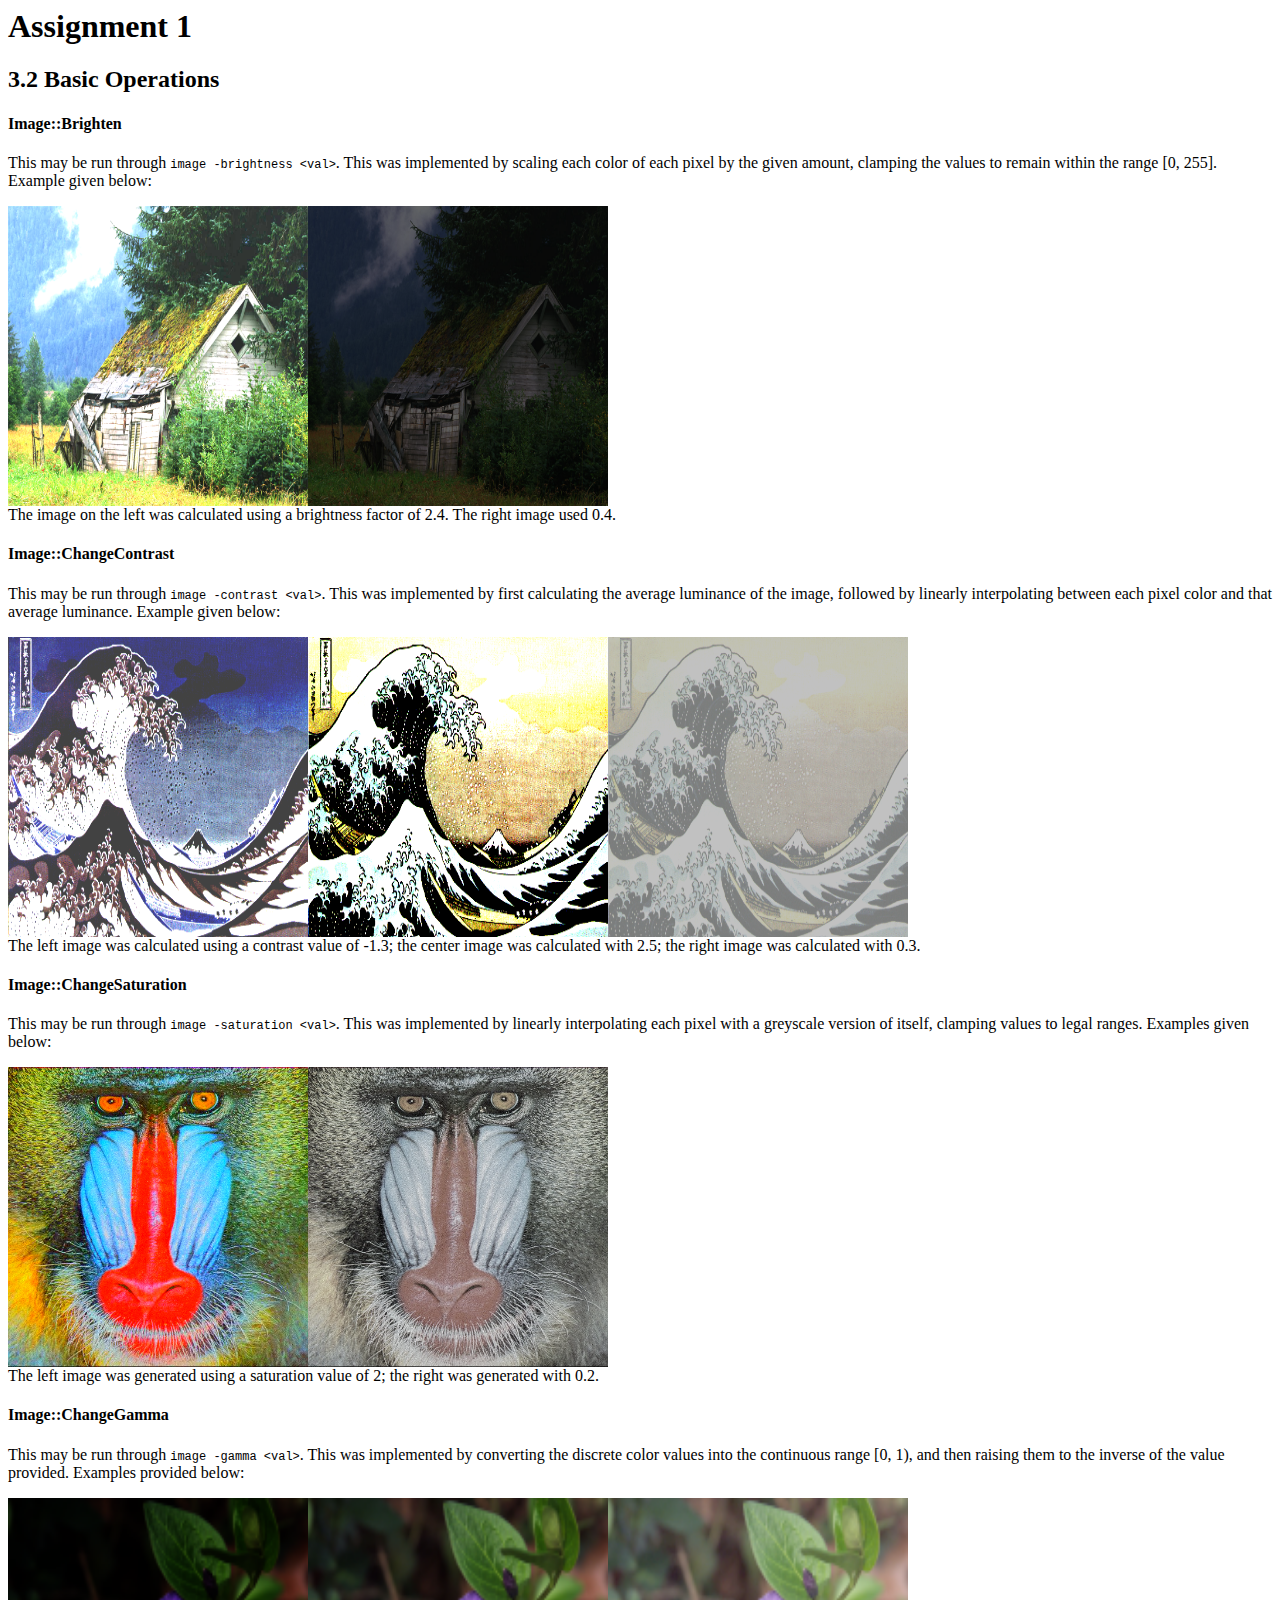
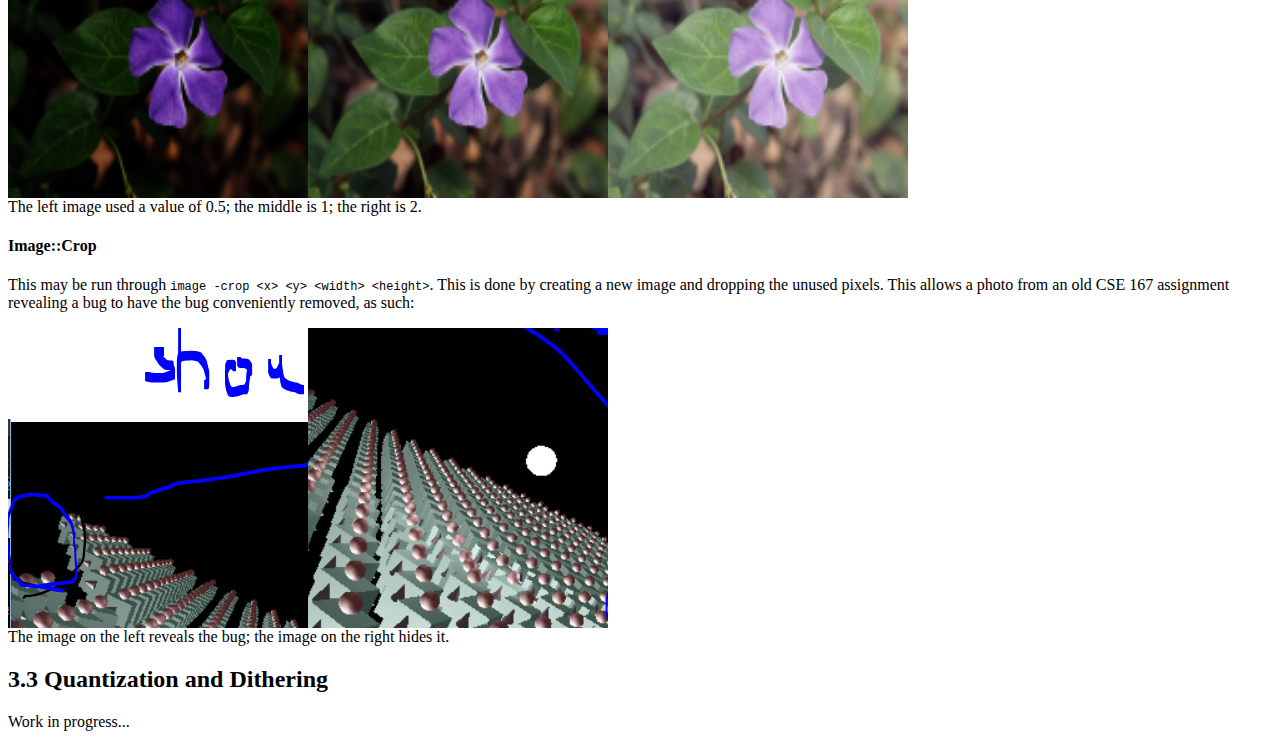
==== Ramamoorthi190/a1.html @ 9f36aa19 "Added everything for 3.2." ====
<html>
	<head>
		<link href='style.css' rel='stylesheet'>
	</head>

	<body>
		<h1>Assignment 1</h1>
		<h2>3.2 Basic Operations</h2>
		<h4>Image::Brighten</h4>
		<p>
			This may be run through <span class='mono'>image -brightness
			&lt;val&gt;</span>.
			This was implemented by scaling each color of each pixel by the given
			amount, clamping the values to remain within the range [0, 255].
			Example given below:
		</p>
		<img src='bright_img.bmp'/><img src='dullshed.bmp'/><br/>The image on the
		left was calculated using a brightness factor of 2.4. The right image used
		0.4.
		<h4>Image::ChangeContrast</h4>
		<p>
			This may be run through <span class='mono'>image -contrast
			&lt;val&gt;</span>. This was implemented by first calculating the average
			luminance of the image, followed by linearly interpolating between each
			pixel color and that average luminance. Example given below:
		</p>
		<img src='negwave.bmp'/><img src='conwave.bmp'/><img src='midwave.bmp'/><br/>The left image was
		calculated using a contrast value of -1.3; the center image was calculated
		with 2.5; the right image was calculated with 0.3.
		<h4>Image::ChangeSaturation</h4>
		<p>
			This may be run through <span class='mono'>image -saturation
			&lt;val&gt;</span>.
			This was implemented by linearly interpolating each pixel with a
			greyscale version of itself, clamping values to legal ranges. Examples
			given below:
		</p>
		<img src='satman.bmp'/><img src='satman2.bmp'/><br/>
		The left image was generated using a saturation value of 2; the right was
		generated with 0.2.
		<h4>Image::ChangeGamma</h4>
		<p>
			This may be run through <span class='mono'>image -gamma
			&lt;val&gt;</span>. This was implemented by converting the discrete color
			values into the continuous range [0, 1), and then raising them to the
			inverse of the value provided. Examples provided below:
		</p>
		<img src='lowgamflower.bmp'/><img src='midgamflower.bmp'/><img
		src='highgamflower.bmp'/><br/>
		The left image used a value of 0.5; the middle is 1; the right is 2.
		<h4>Image::Crop</h4>
		<p>
			This may be run through <span class='mono'>image -crop &lt;x&gt;
			&lt;y&gt; &lt;width&gt; &lt;height&gt;</span>.
			This is done by creating a new image and dropping the unused pixels. This
			allows a photo from an old CSE 167 assignment revealing a bug to have the
			bug conveniently removed, as such:
		</p>
		<img src='cropbots.bmp'/><img src='cropbots2.bmp'/><br/>
		The image on the left reveals the bug; the image on the right hides it.
		<h2>3.3 Quantization and Dithering</h2>
		<p>
			Work in progress...
		</p>
	</body>
</html>
---- Ramamoorthi190/style.css ----
.mono
{
	font-family: 'Lucida Console', monospace;
	font-size: 9pt;
}

img
{
	height: 300px;
	width: 300px;
}
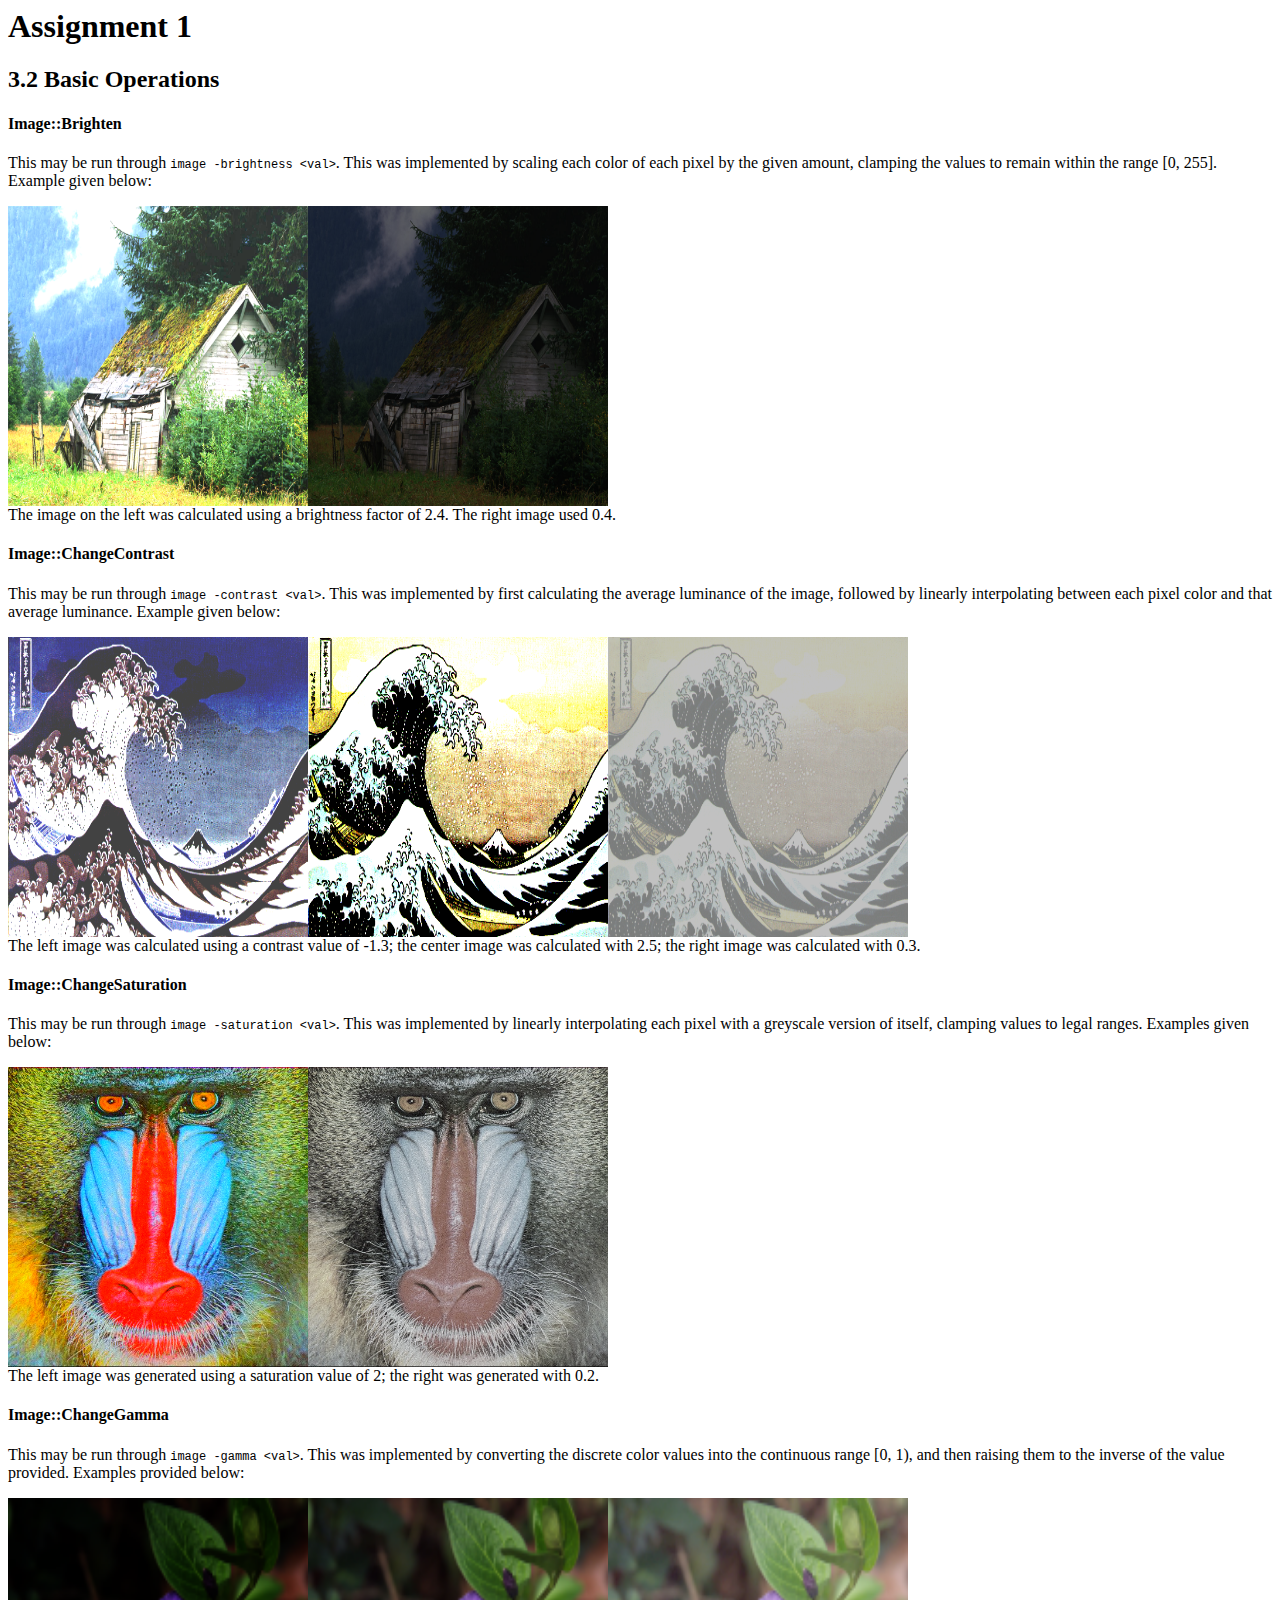
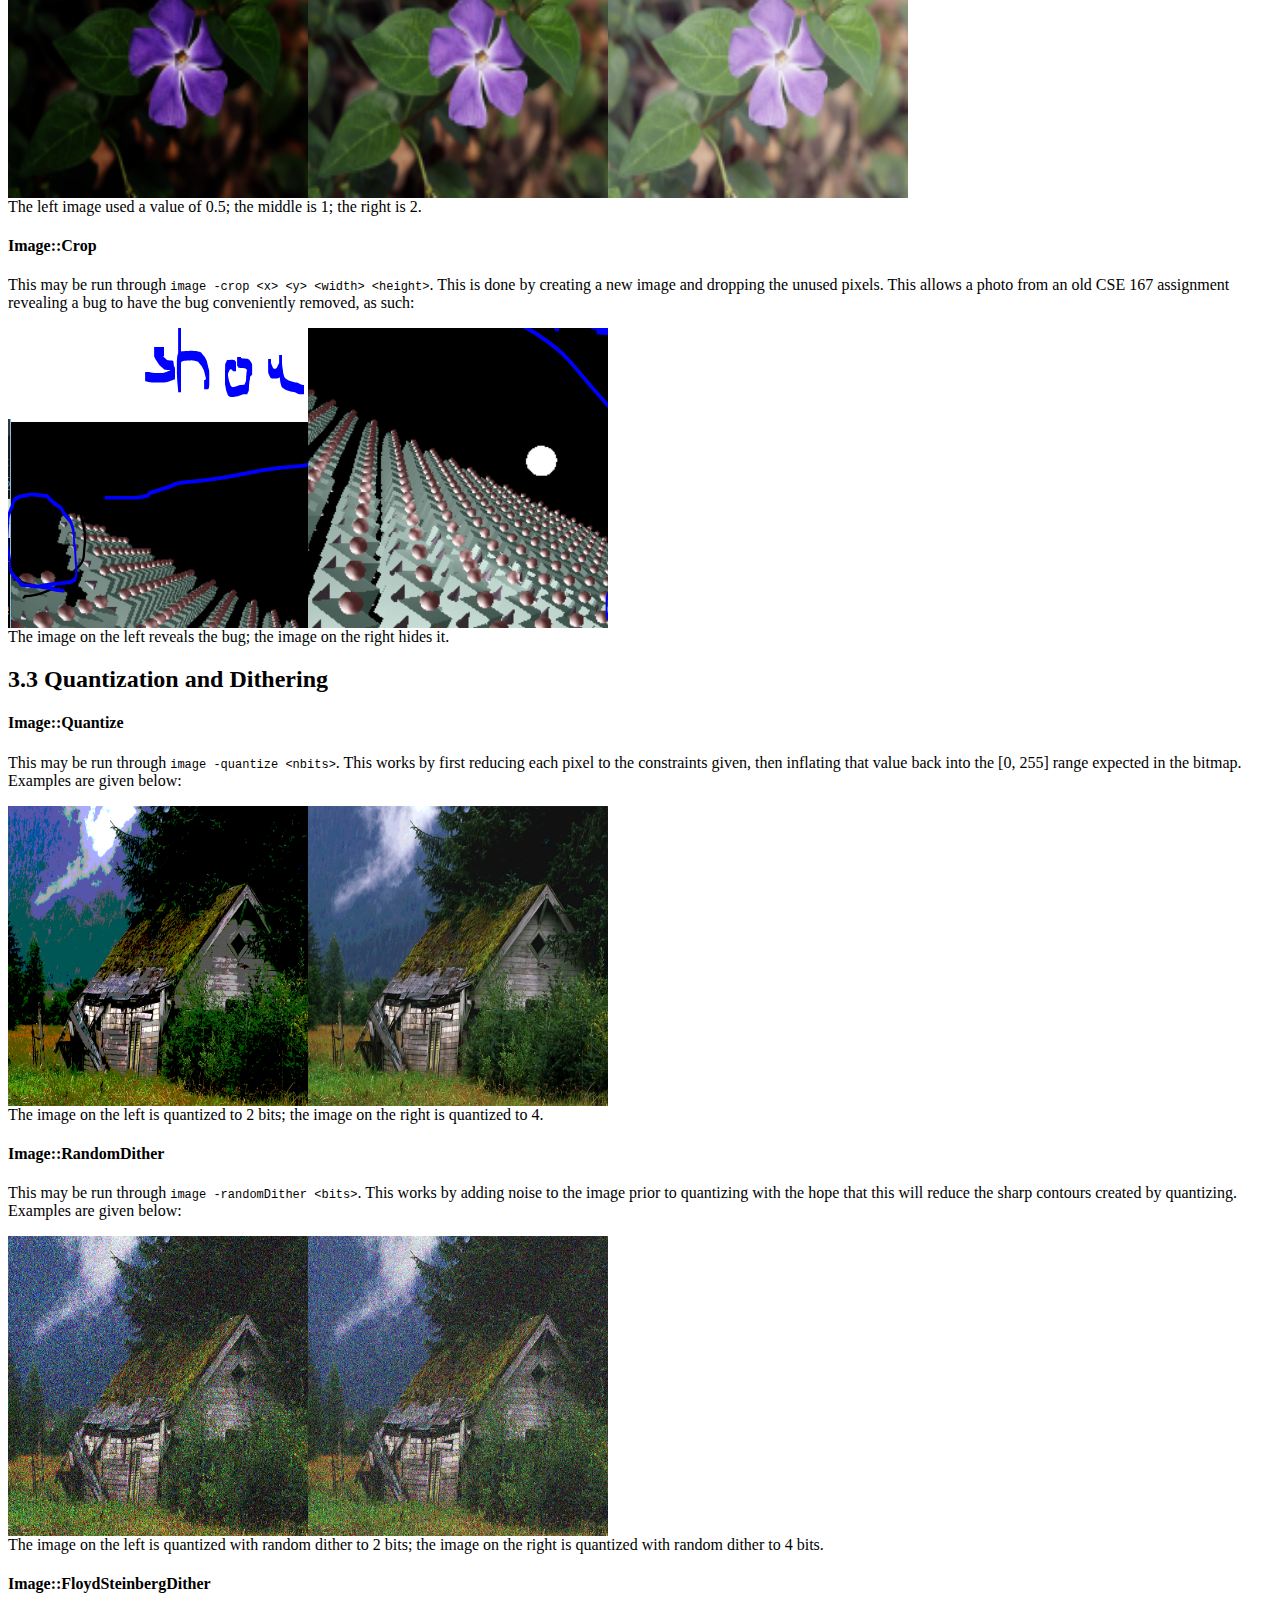
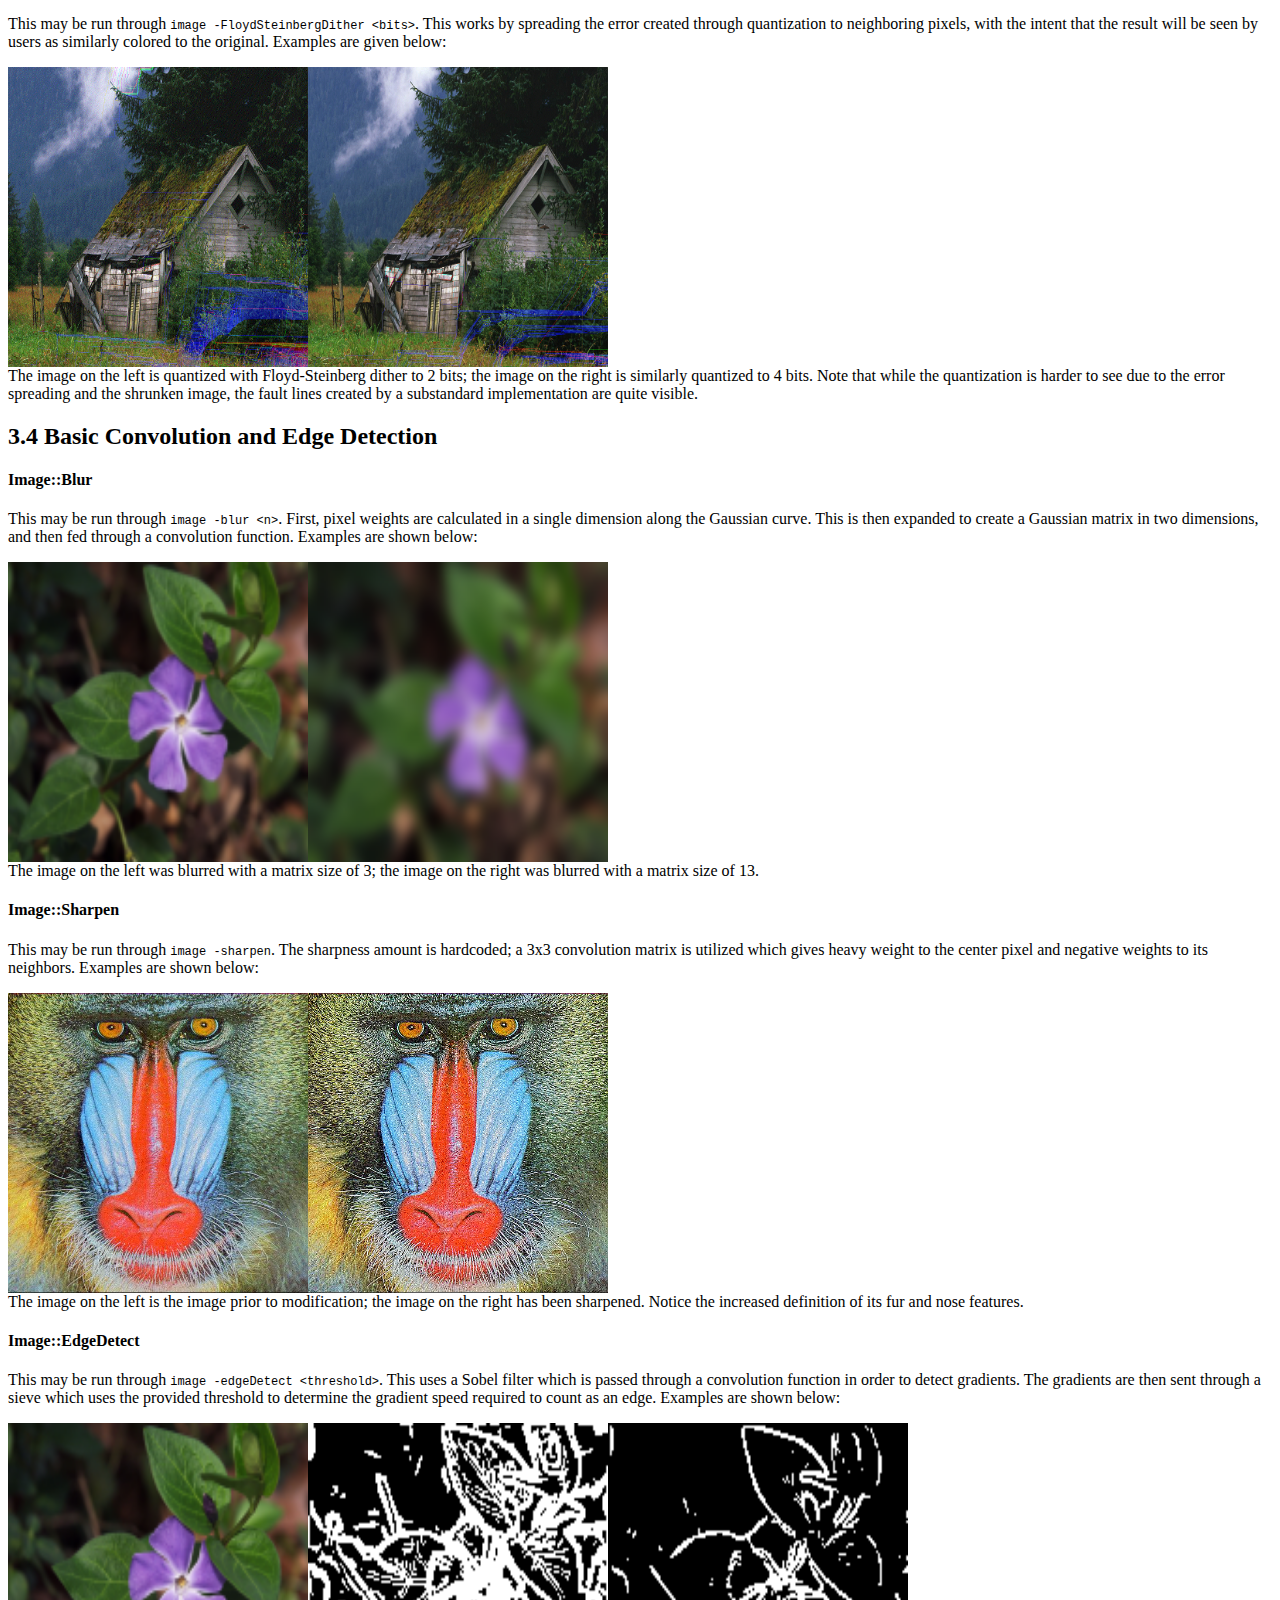
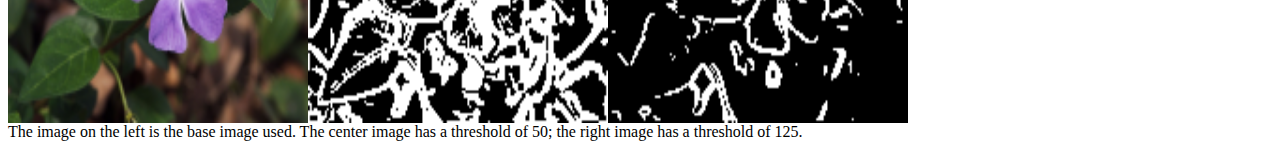
==== commit d1fc1547: "Added through 3.4." ====
--- a/Ramamoorthi190/a1.html
+++ b/Ramamoorthi190/a1.html
@@ -59,9 +59,76 @@
 		<img src='cropbots.bmp'/><img src='cropbots2.bmp'/><br/>
 		The image on the left reveals the bug; the image on the right hides it.
 		<h2>3.3 Quantization and Dithering</h2>
+		<h4>Image::Quantize</h4>
 		<p>
-			Work in progress...
+			This may be run through <span class='mono'>image -quantize
+			&lt;nbits&gt;</span>. This works by first reducing each pixel to the
+			constraints given, then inflating that value back into the [0, 255] range
+			expected in the bitmap. Examples are given below:
 		</p>
+		<img src='house_2.bmp'/><img src='house_4.bmp'/><br/>
+		The image on the left is quantized to 2 bits; the image on the right is
+		quantized to 4.
+		<h4>Image::RandomDither</h4>
+		<p>
+			This may be run through <span class='mono'>image -randomDither
+			&lt;bits&gt;</span>. This works by adding noise to the image prior to
+			quantizing with the hope that this will reduce the sharp contours created
+			by quantizing. Examples are given below:
+		</p>
+		<img src='randhouse_2.bmp'/><img src='randhouse_4.bmp'/><br/>
+		The image on the left is quantized with random dither to 2 bits; the image
+		on the right is quantized with random dither to 4 bits.
+		<h4>Image::FloydSteinbergDither</h4>
+		<p>
+			This may be run through <span class='mono'>image -FloydSteinbergDither
+			&lt;bits&gt;</span>. This works by spreading the error created through
+			quantization to neighboring pixels, with the intent that the result will
+			be seen by users as similarly colored to the original. Examples are given
+			below:
+		</p>
+		<img src='fhouse_2.bmp'/><img src='fhouse_4.bmp'/><br/>
+		The image on the left is quantized with Floyd-Steinberg dither to 2 bits;
+		the image on the right is similarly quantized to 4 bits. Note that while
+		the quantization is harder to see due to the error spreading and the
+		shrunken image, the fault
+		lines created by a substandard implementation are quite visible.
+		<h2>3.4 Basic Convolution and Edge Detection</h2>
+		<h4>Image::Blur</h4>
+		<p>
+			This may be run through <span class='mono'>image -blur &lt;n&gt;</span>.
+			First, pixel weights are calculated in a single dimension along the
+			Gaussian curve. This is then expanded to create a Gaussian matrix in two
+			dimensions, and then fed through a convolution function. Examples are
+			shown below:
+		</p>
+		<img src='blurflower.bmp'/><img src='megablurflower.bmp'/><br/>
+		The image on the left was blurred with a matrix size of 3; the image on the
+		right was blurred with a matrix size of 13.
+		<h4>Image::Sharpen</h4>
+		<p>
+			This may be run through <span class='mono'>image -sharpen</span>.
+			The sharpness amount is hardcoded; a 3x3 convolution matrix is utilized
+			which gives heavy weight to the center pixel and negative weights to its
+			neighbors. Examples are shown below:
+		</p>
+		<img src='unsharpmonkey.bmp'/><img src='sharpmonkey.bmp'/><br/>
+		The image on the left is the image prior to modification; the image on the
+		right has been sharpened. Notice the increased definition of its fur and
+		nose features.
+		<h4>Image::EdgeDetect</h4>
+		<p>
+			This may be run through <span class='mono'>image -edgeDetect
+			&lt;threshold&gt;</span>.
+			This uses a Sobel filter which is passed through a convolution function
+			in order to detect gradients. The gradients are then sent through a sieve
+			which uses the provided threshold to determine the gradient speed
+			required to count as an edge. Examples are shown below:
+		</p>
+		<img src='baseflower.bmp'/><img src='floweredge50.bmp'/><img
+		src='floweredge125.bmp'/><br/>
+		The image on the left is the base image used. The center image has a
+		threshold of 50; the right image has a threshold of 125.
 	</body>
 </html>
 
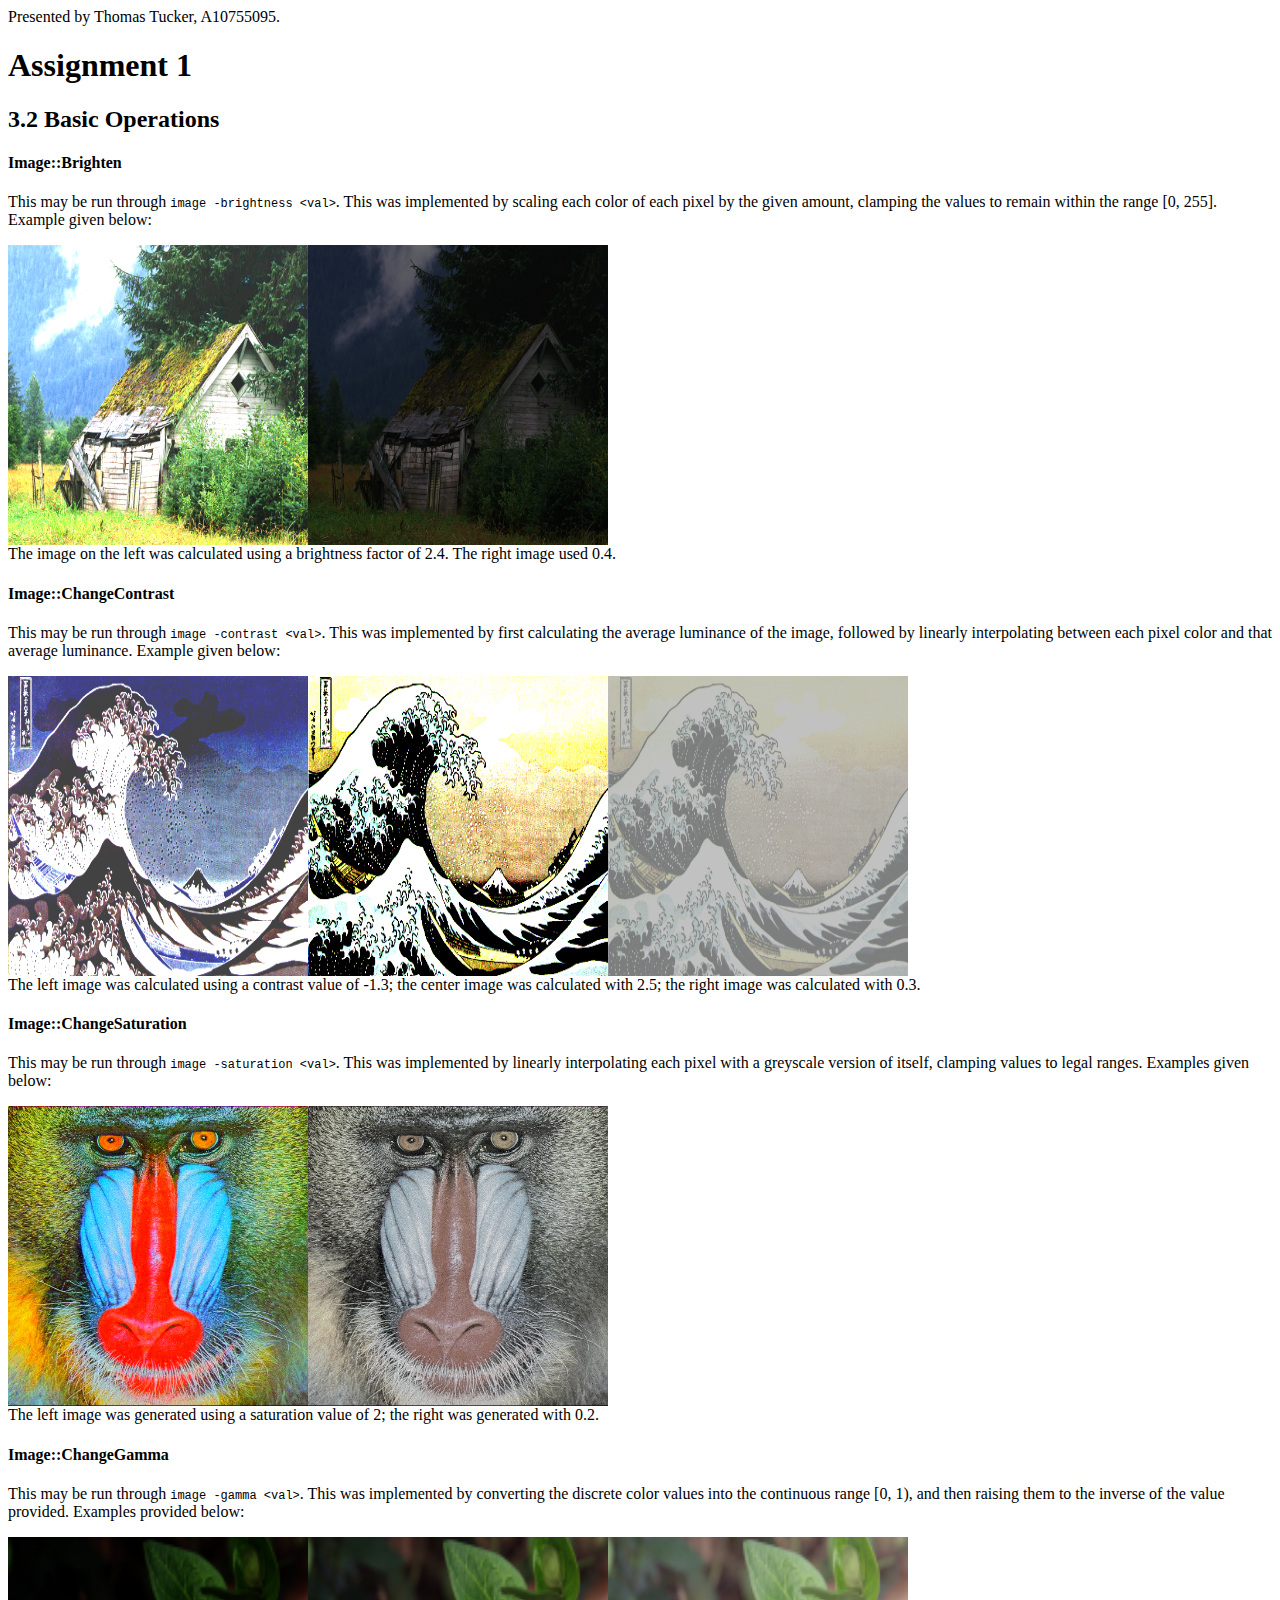
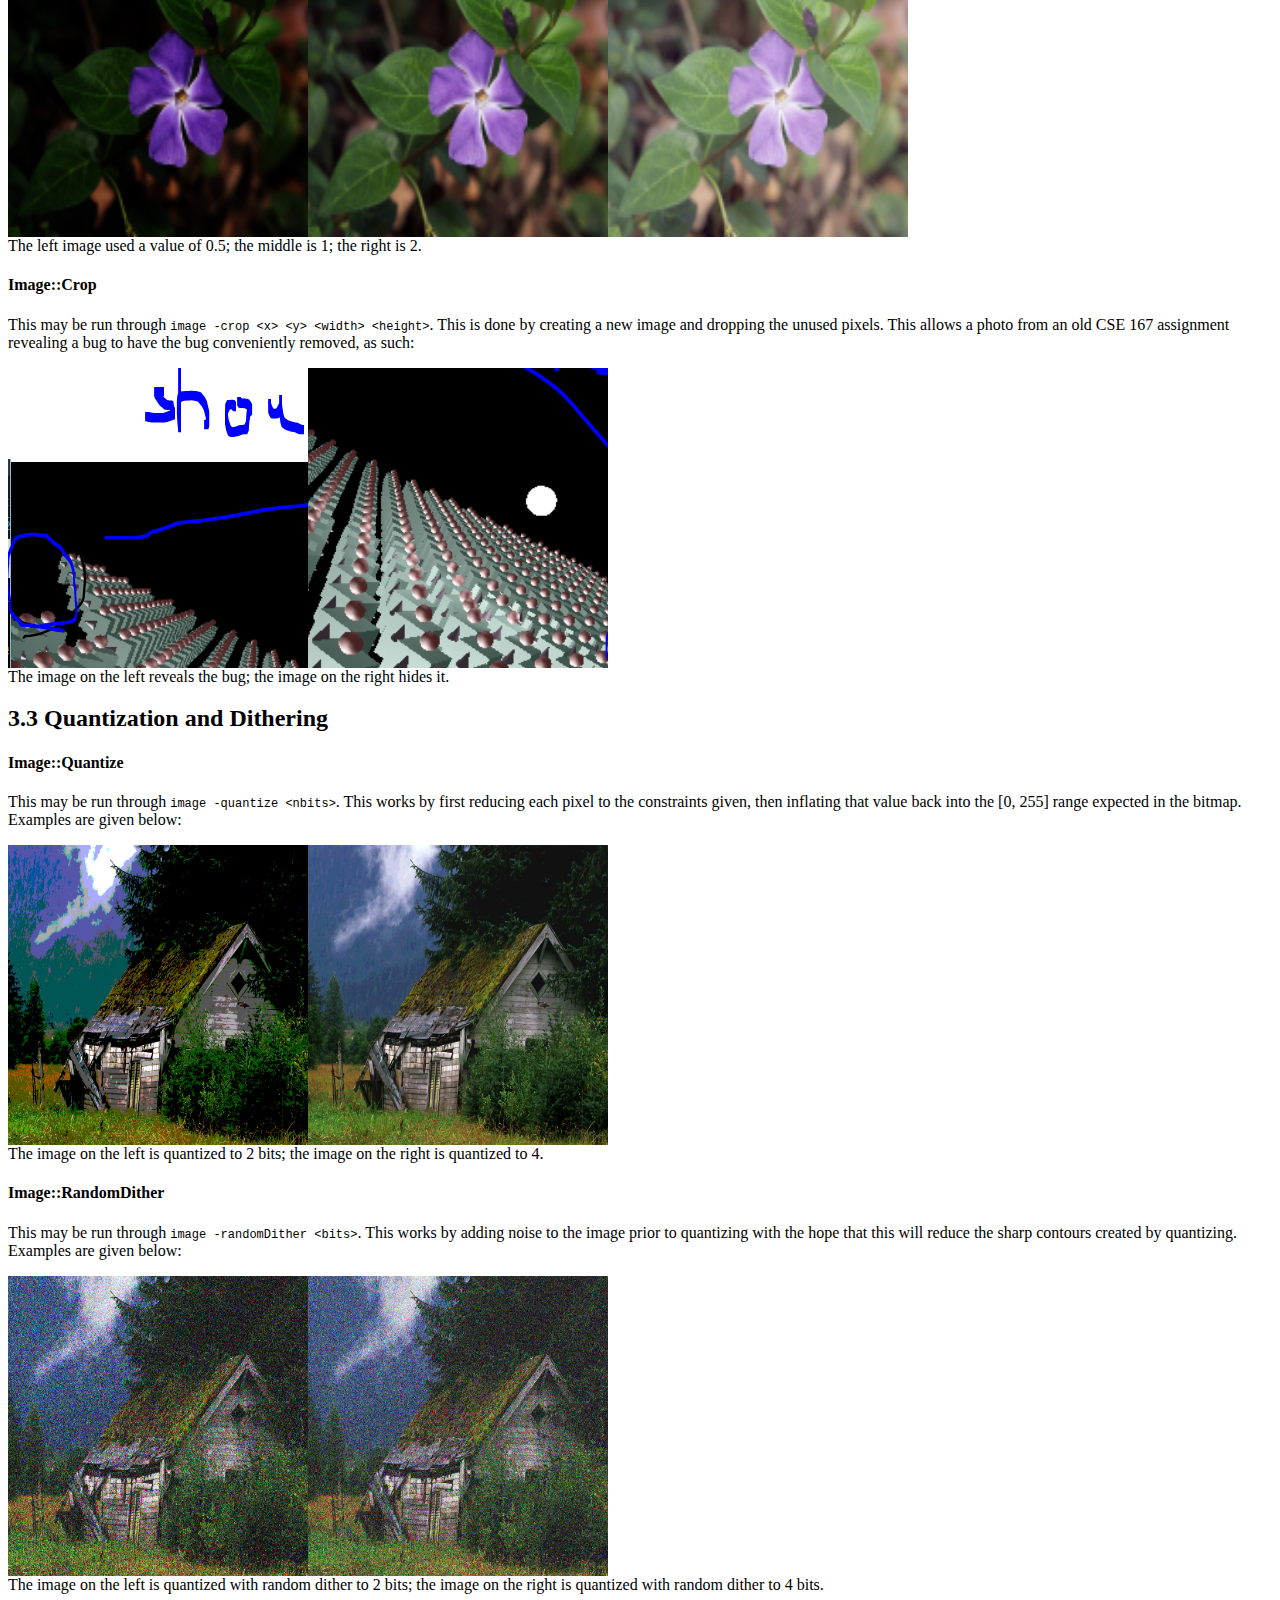
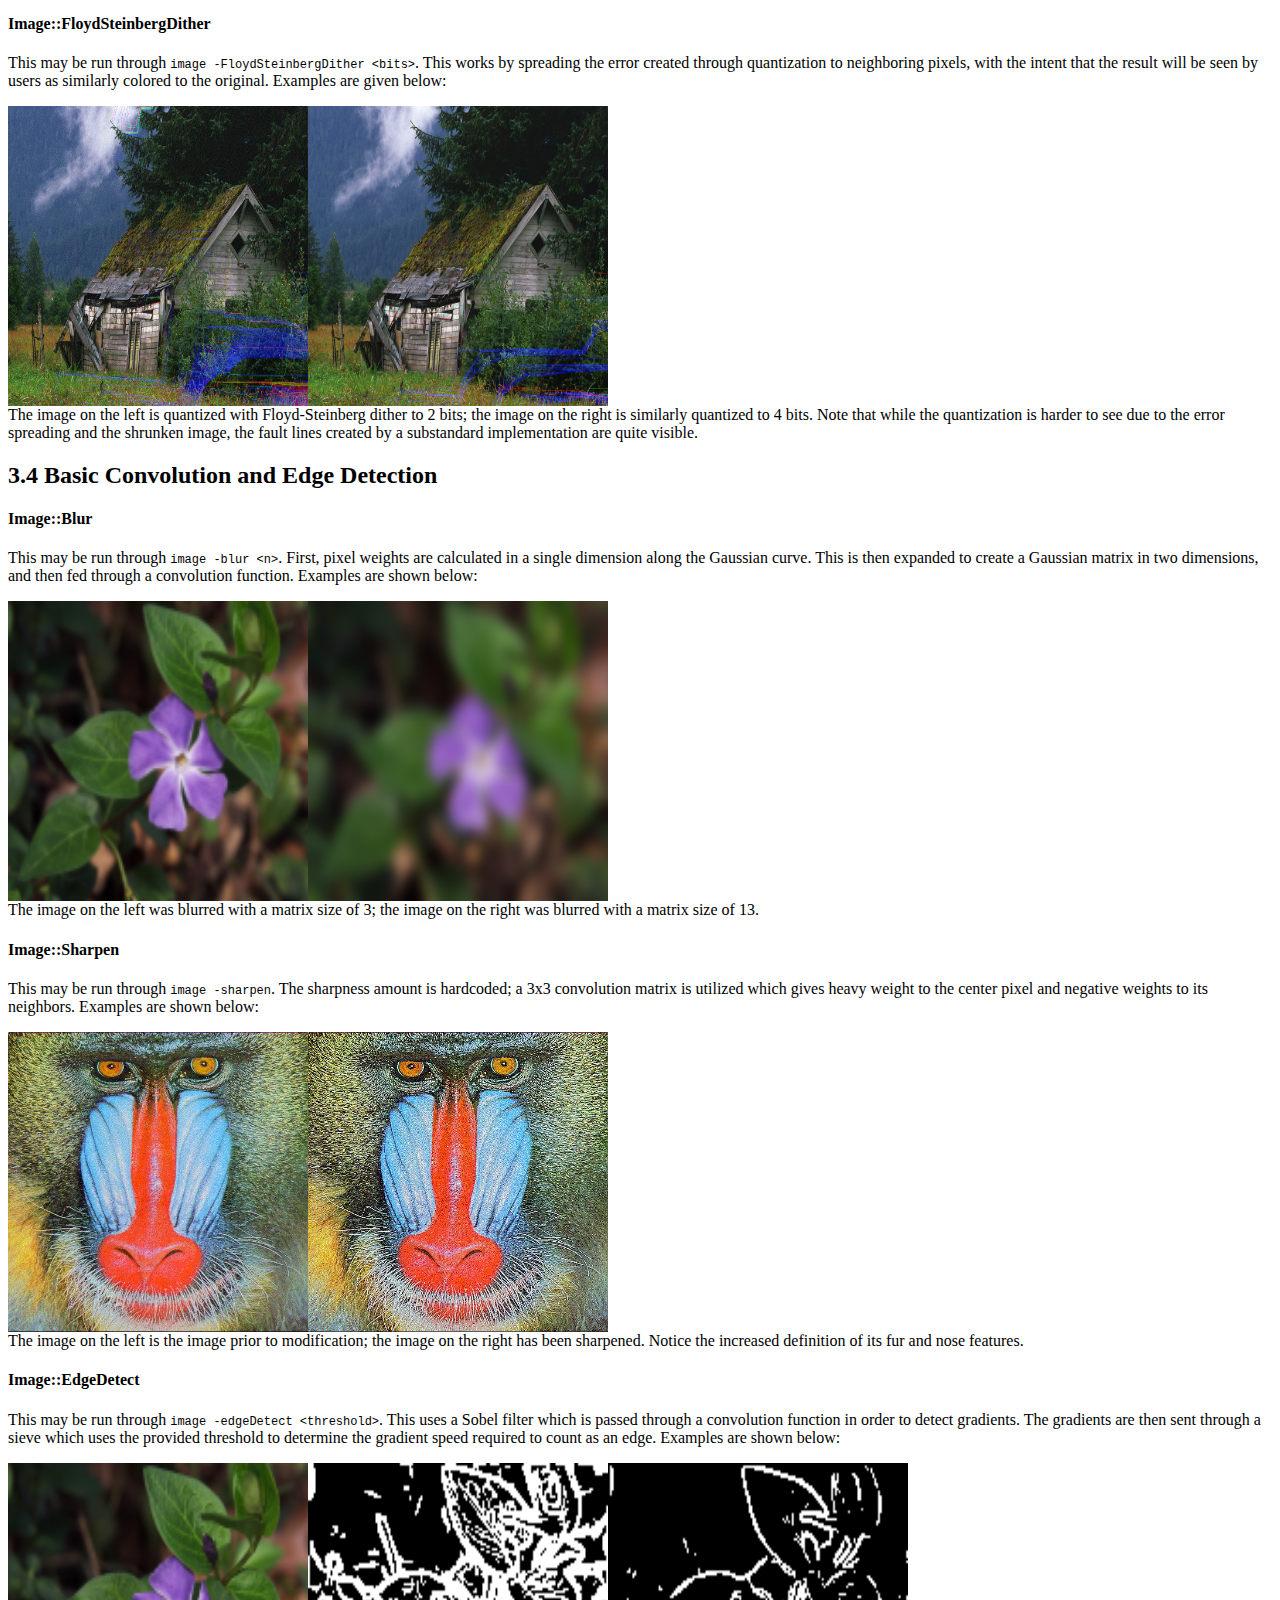
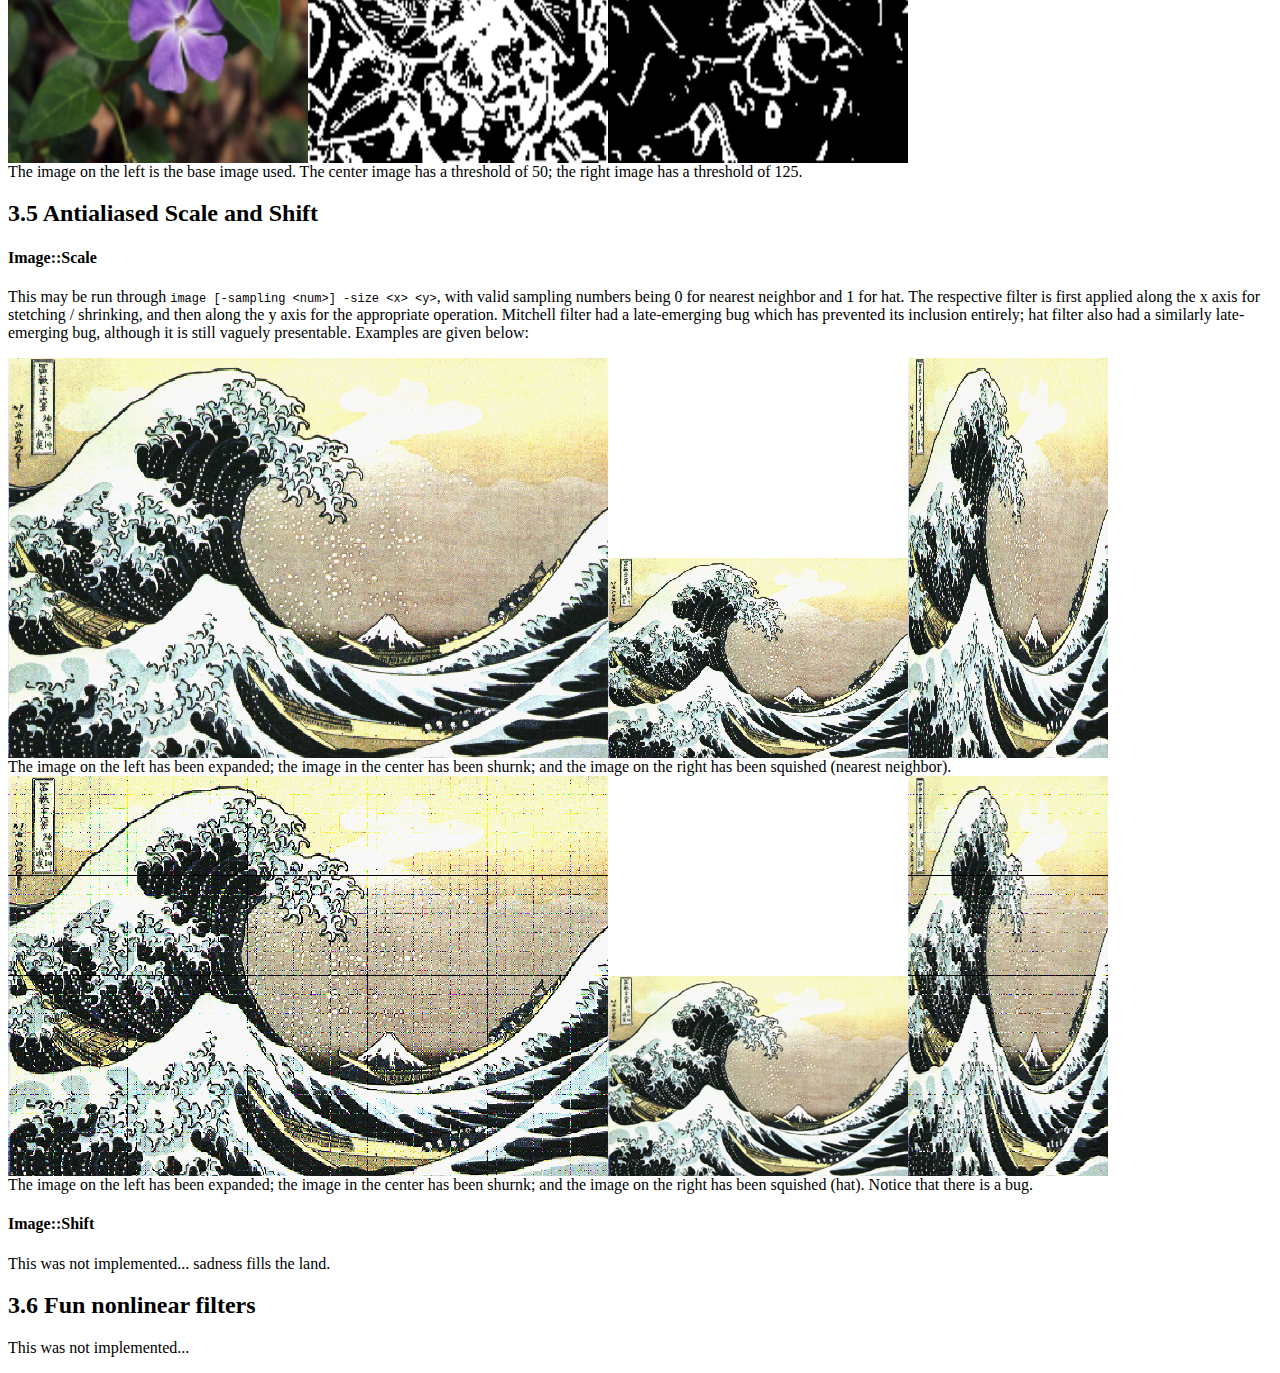
==== commit 23db04c5: "Final turnin." ====
--- a/Ramamoorthi190/a1.html
+++ b/Ramamoorthi190/a1.html
@@ -4,6 +4,7 @@
 	</head>
 
 	<body>
+		Presented by Thomas Tucker, A10755095.
 		<h1>Assignment 1</h1>
 		<h2>3.2 Basic Operations</h2>
 		<h4>Image::Brighten</h4>
@@ -129,6 +130,37 @@
 		src='floweredge125.bmp'/><br/>
 		The image on the left is the base image used. The center image has a
 		threshold of 50; the right image has a threshold of 125.
+		<h2>3.5 Antialiased Scale and Shift</h2>
+		<h4>Image::Scale</h4>
+		<p>
+			This may be run through <span class='mono'>image [-sampling &lt;num&gt;] -size &lt;x&gt;
+			&lt;y&gt;</span>, with valid sampling numbers
+			being 0 for nearest neighbor and 1 for hat. The respective filter is
+			first applied along the x axis for stetching / shrinking, and then along
+			the y axis for the appropriate operation. Mitchell filter had a
+			late-emerging bug which has prevented its inclusion entirely; hat filter
+			also had a similarly late-emerging bug, although it is still vaguely presentable.
+			Examples are given below:
+		</p>
+		<img src='nstretchwave.bmp' style='width:600;height:400'/><img
+		src='nshrinkwave.bmp' style='width:300;height:200'/><img
+		src='nstickwave.bmp' style='width:200;height:400'/><br/>
+		The image on the left has been expanded; the image in the center has been
+		shurnk; and the image on the right has been squished (nearest neighbor).
+		<img src='hstretchwave.bmp' style='width:600;height:400'/><img
+		src='hshrinkwave.bmp' style='width:300;height:200'/><img
+		src='hstickwave.bmp' style='width:200;height:400'/><br/>
+		The image on the left has been expanded; the image in the center has been
+		shurnk; and the image on the right has been squished (hat). Notice that
+		there is a bug.
+		<h4>Image::Shift</h4>
+		<p>
+			This was not implemented... sadness fills the land.
+		</p>
+		<h2>3.6 Fun nonlinear filters</h2>
+		<p>
+			This was not implemented...
+		</p>
 	</body>
 </html>
 
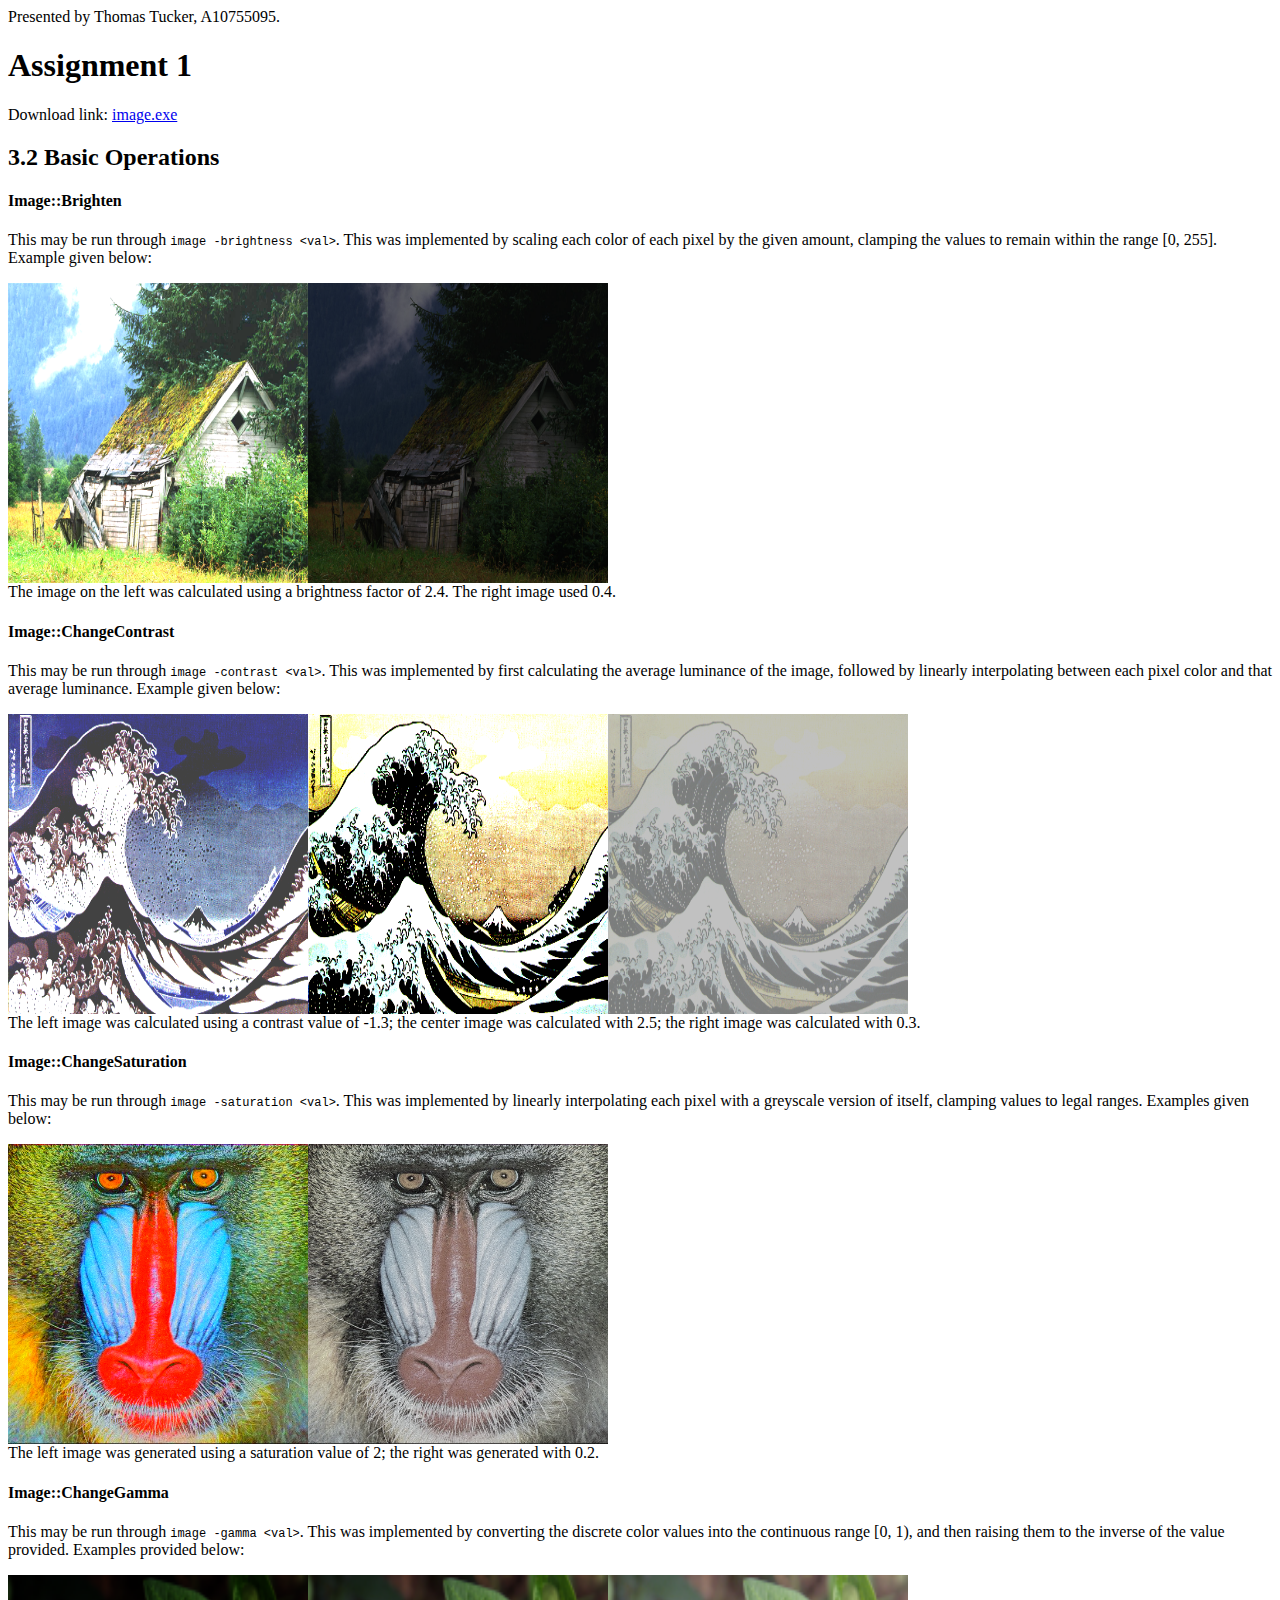
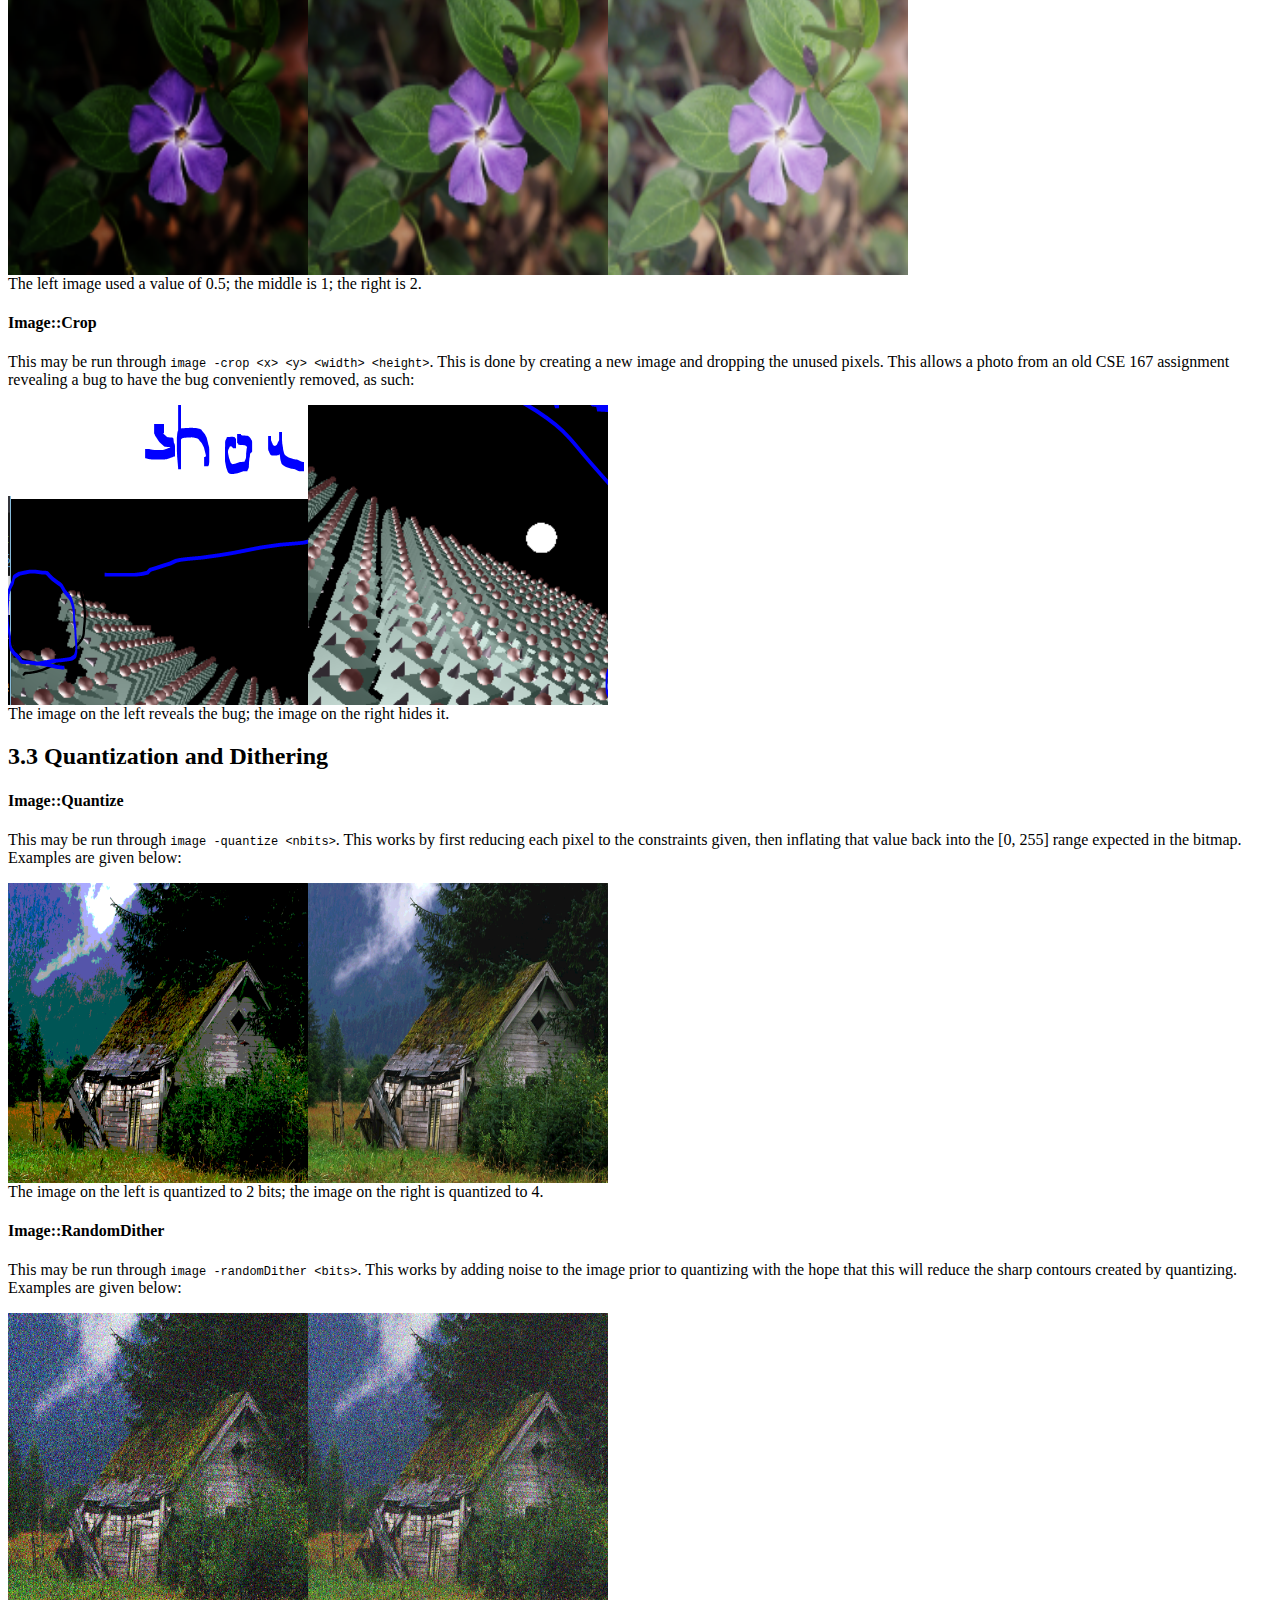
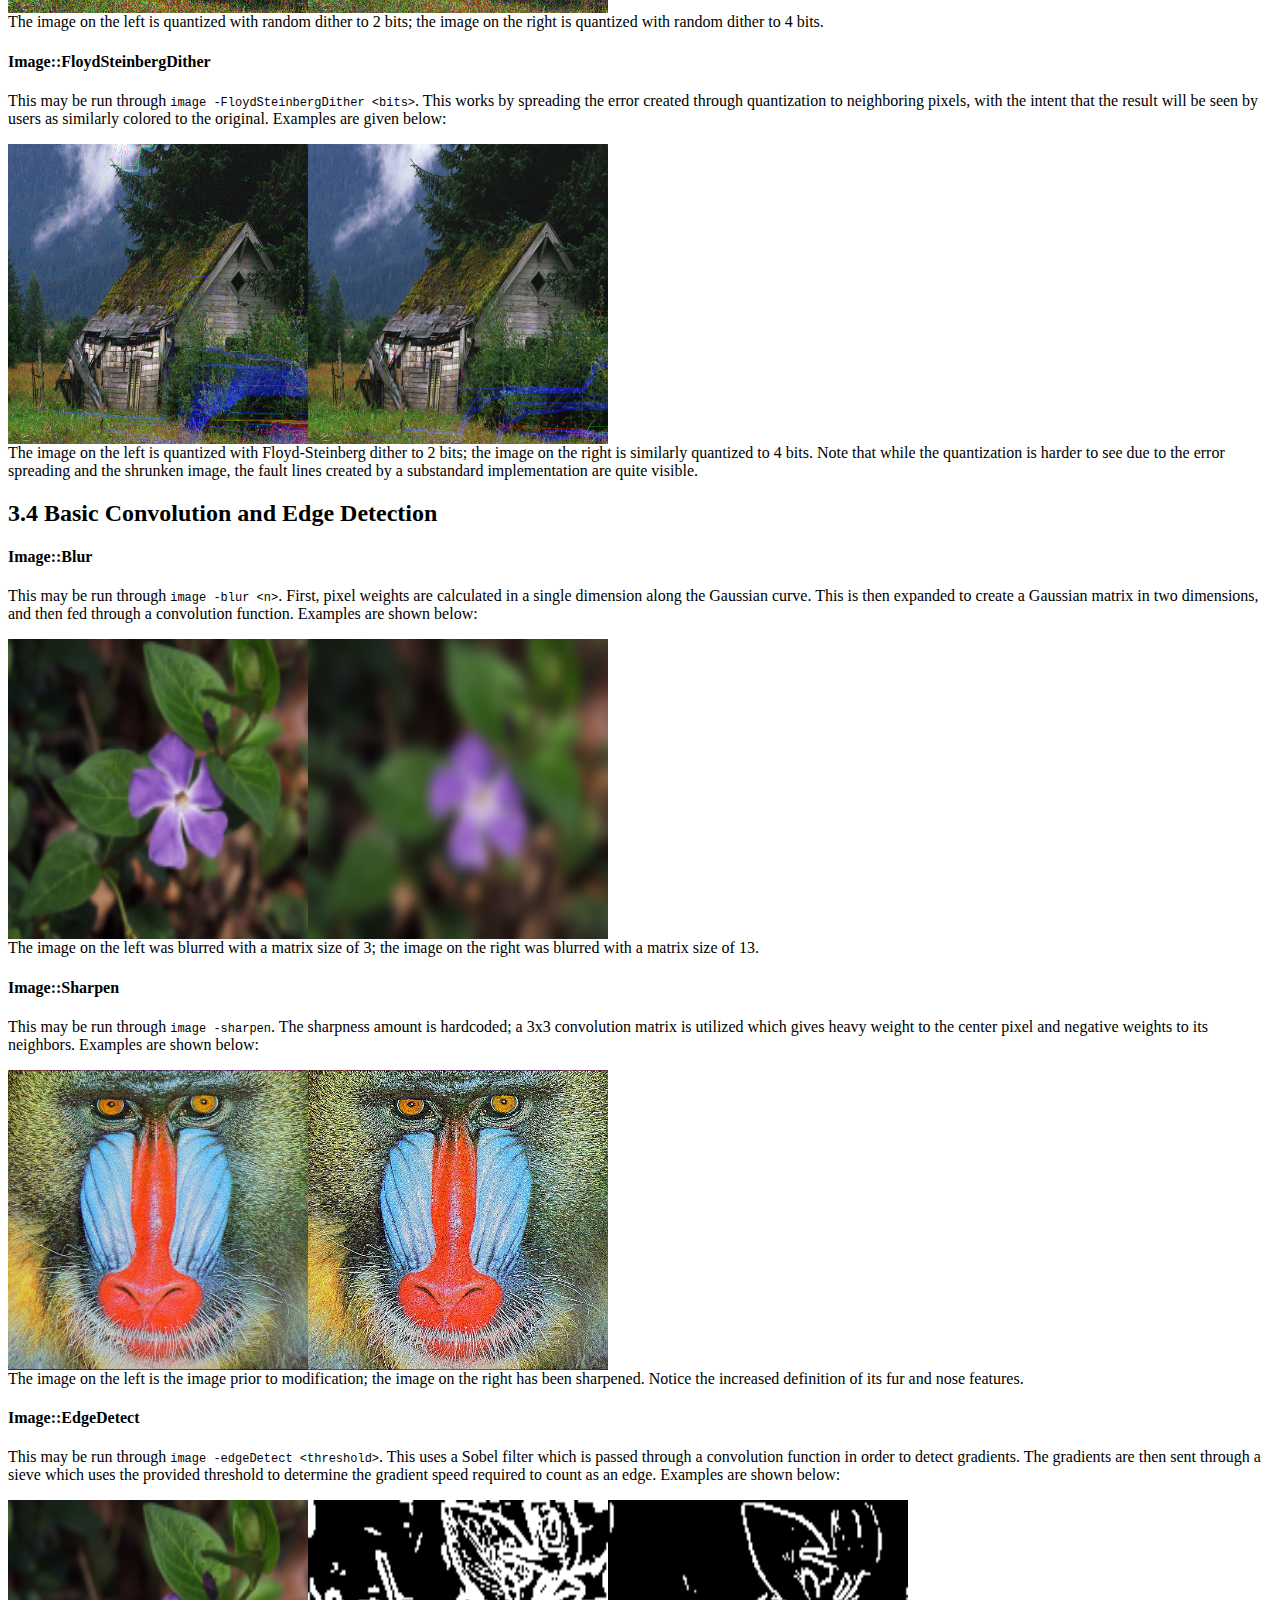
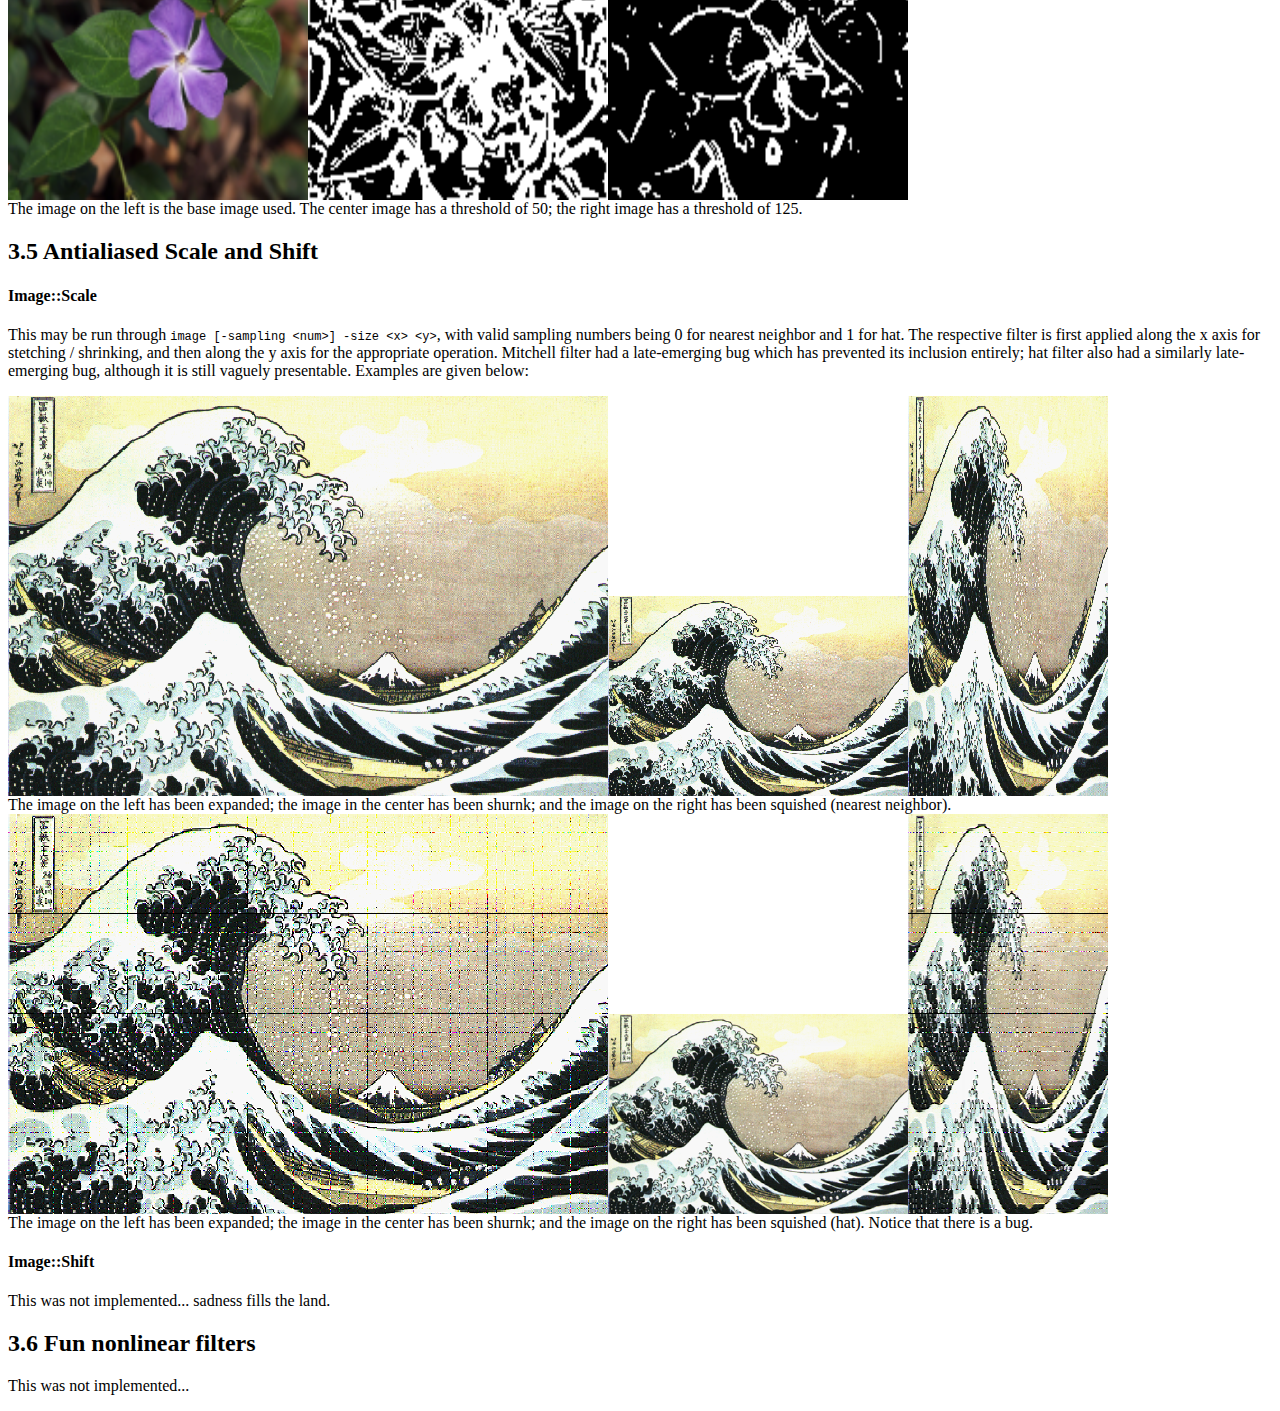
==== commit 3799e9f7: "The actual final submission." ====
--- a/Ramamoorthi190/a1.html
+++ b/Ramamoorthi190/a1.html
@@ -6,6 +6,7 @@
 	<body>
 		Presented by Thomas Tucker, A10755095.
 		<h1>Assignment 1</h1>
+		<p> Download link: <a href='image.exe'>image.exe</a>
 		<h2>3.2 Basic Operations</h2>
 		<h4>Image::Brighten</h4>
 		<p>
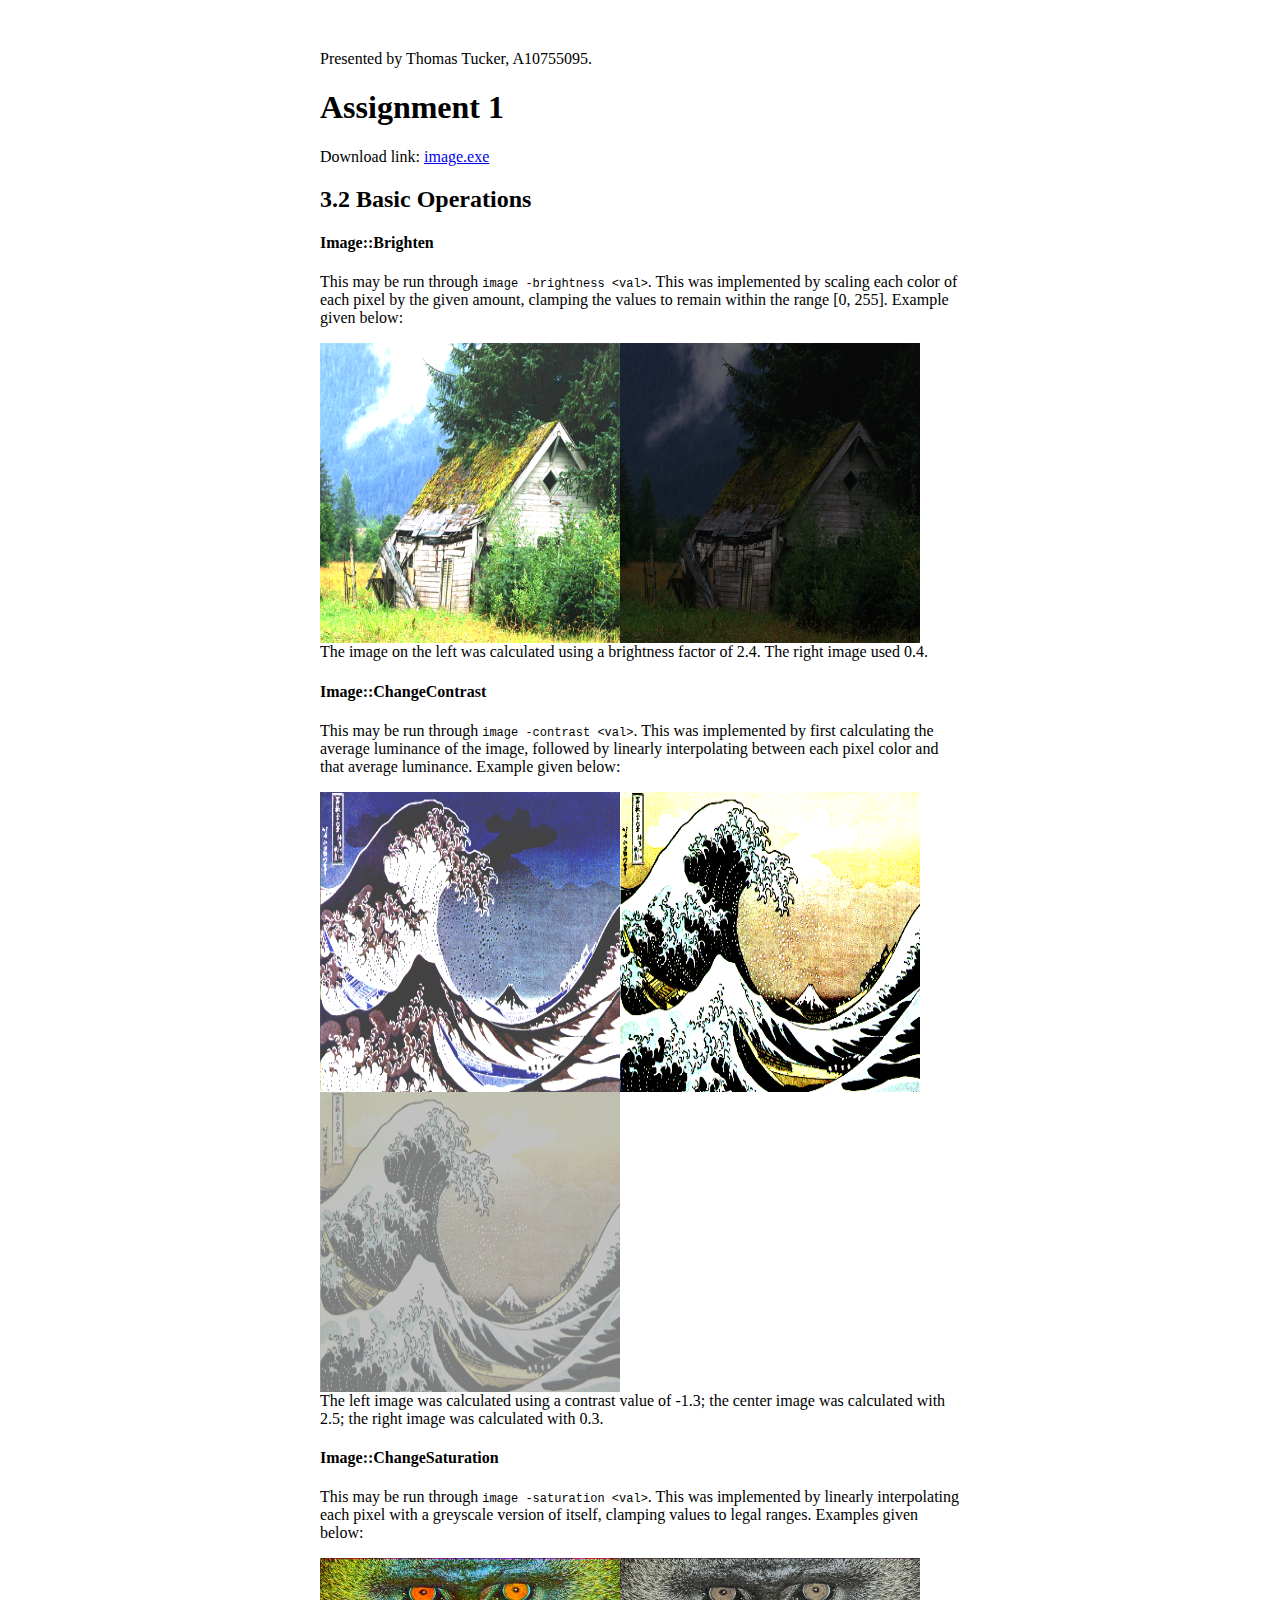
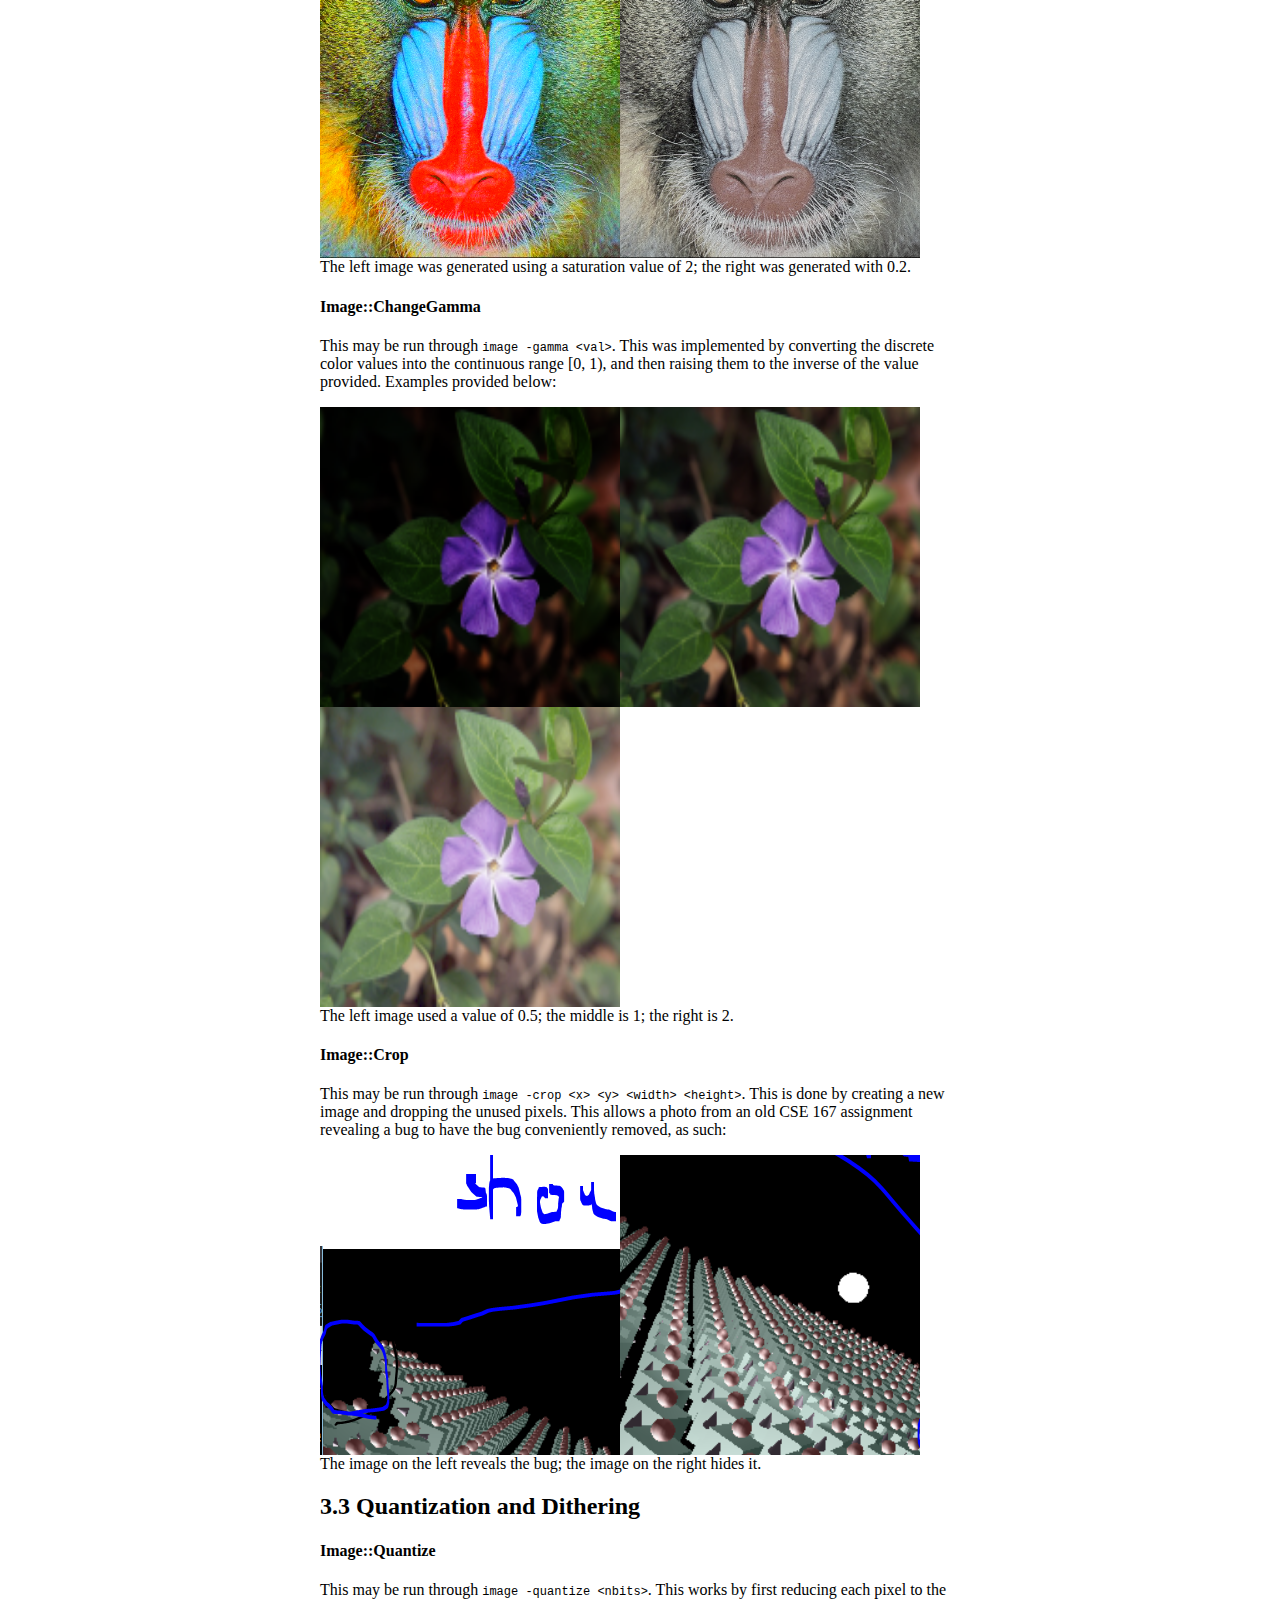
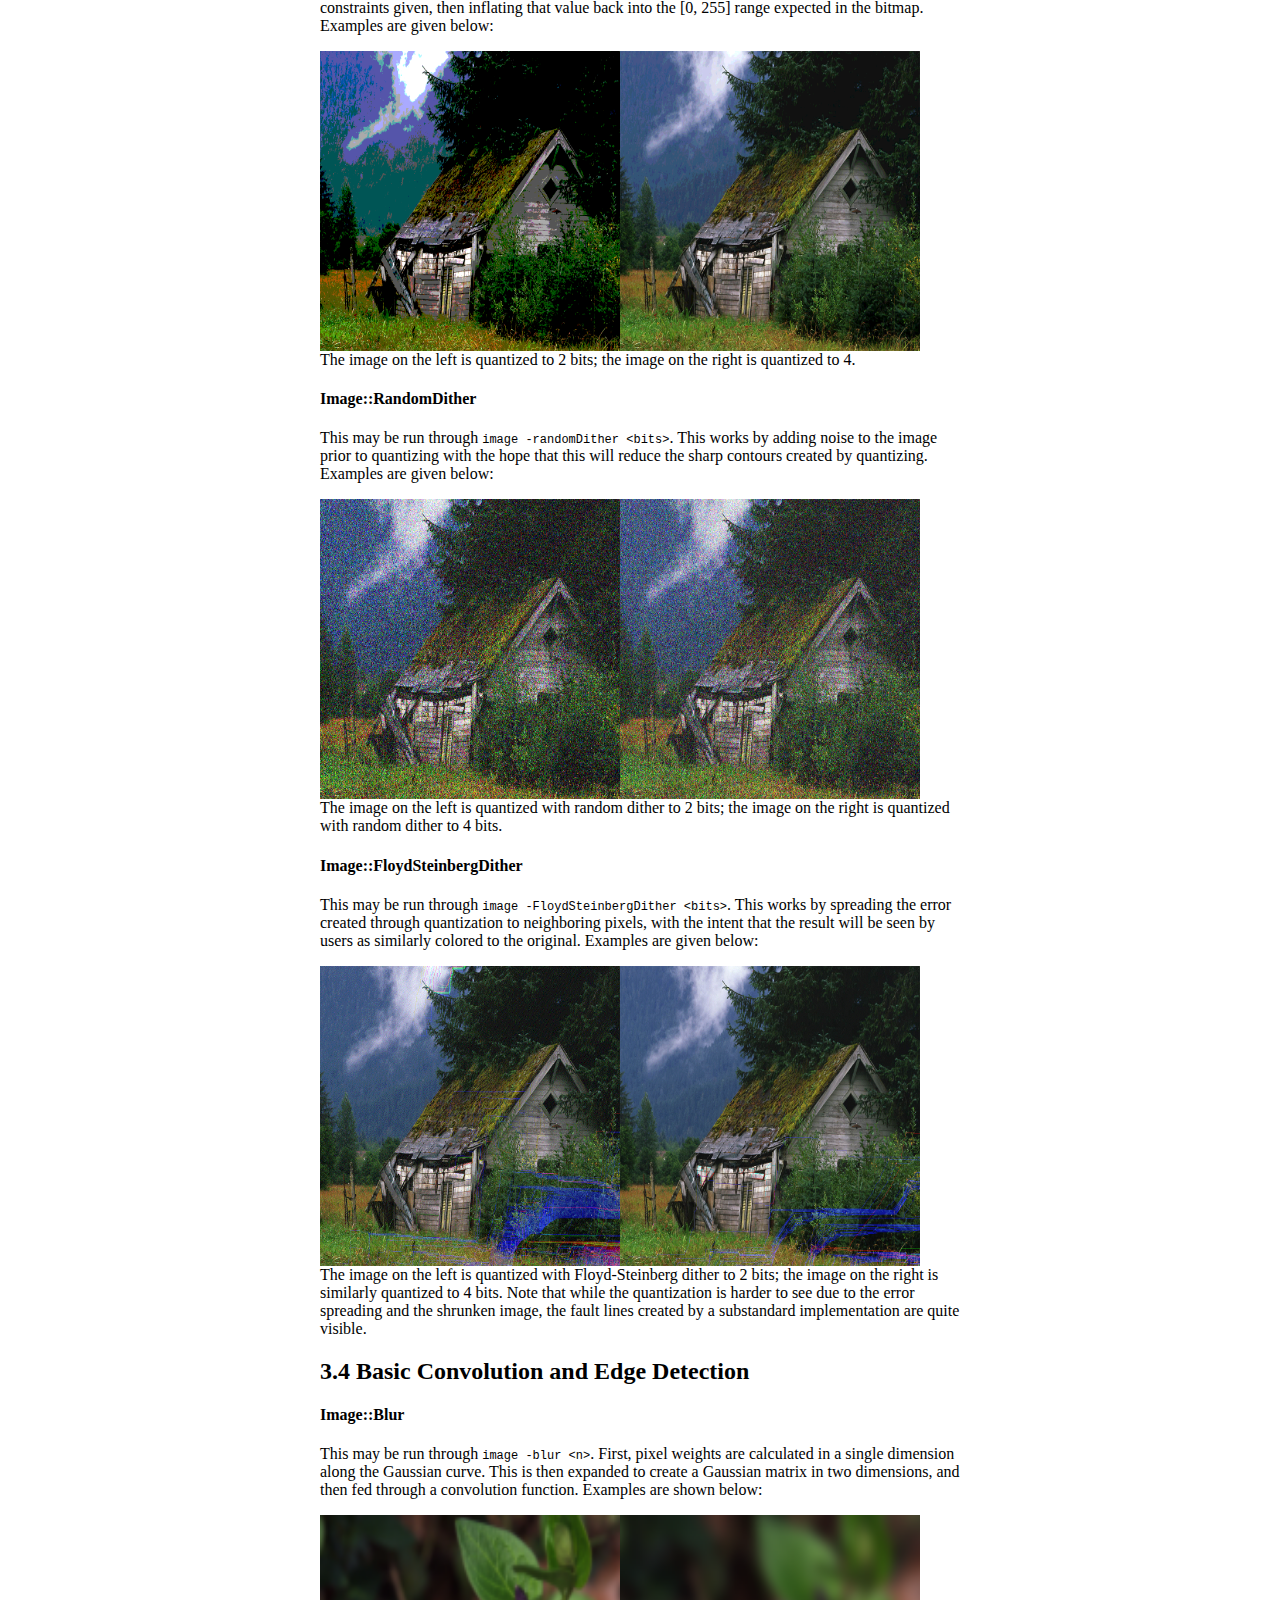
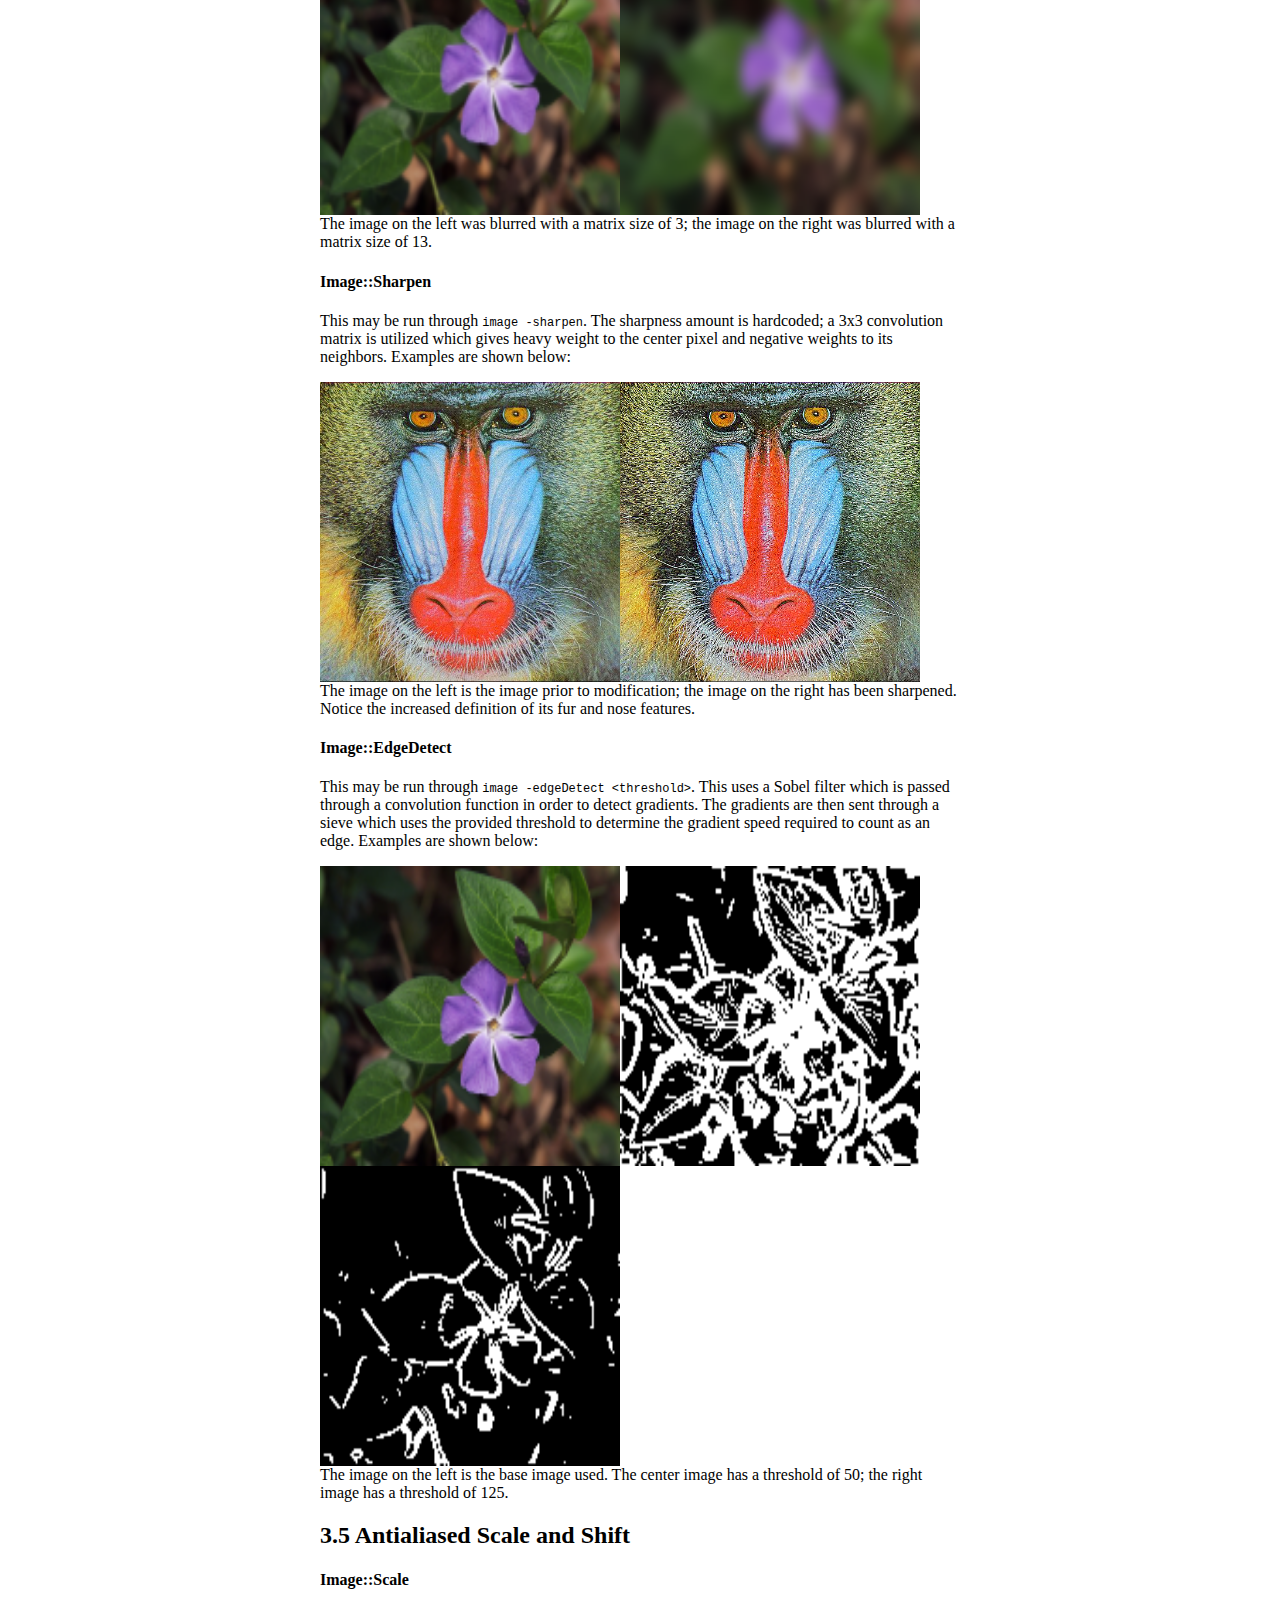
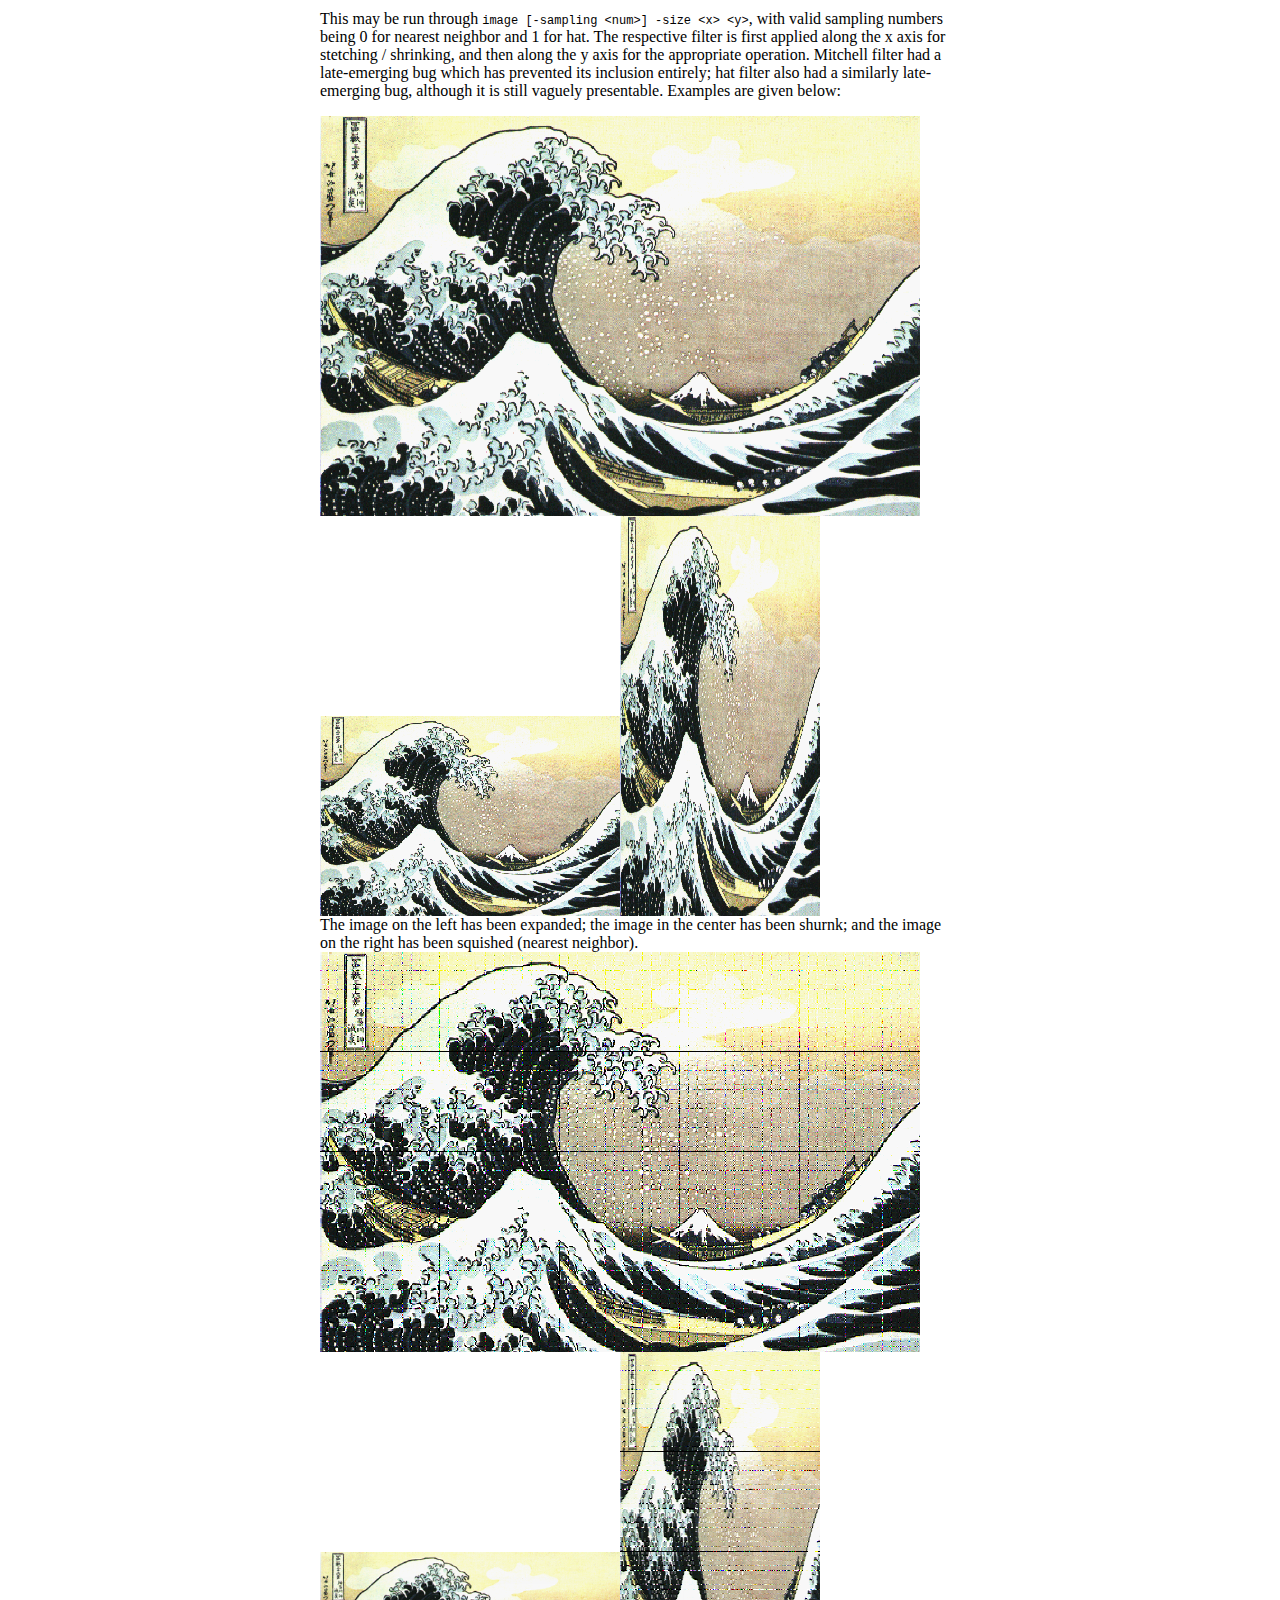
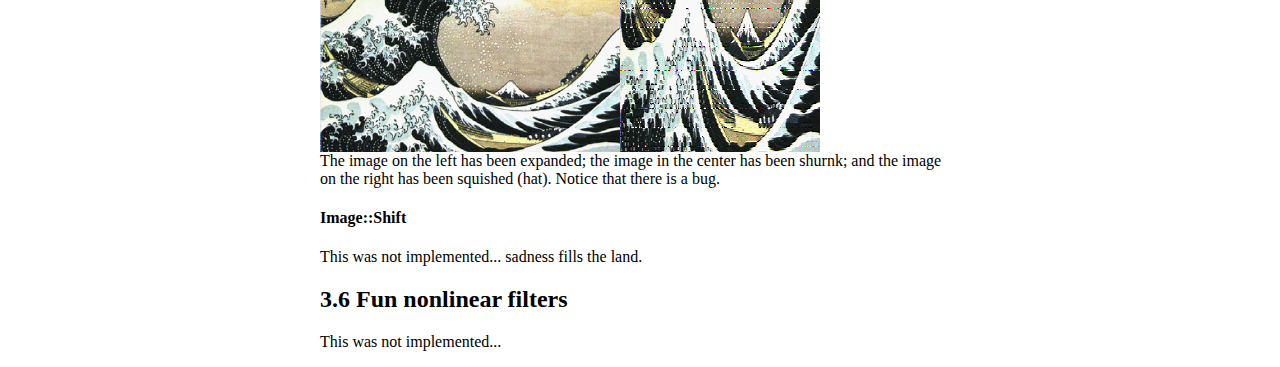
==== commit 9cd98835: "Moved A1 images into a separate folder for organization purposes." ====
--- a/Ramamoorthi190/a1.html
+++ b/Ramamoorthi190/a1.html
@@ -16,7 +16,7 @@
 			amount, clamping the values to remain within the range [0, 255].
 			Example given below:
 		</p>
-		<img src='bright_img.bmp'/><img src='dullshed.bmp'/><br/>The image on the
+		<img src='a1/bright_img.bmp'/><img src='a1/dullshed.bmp'/><br/>The image on the
 		left was calculated using a brightness factor of 2.4. The right image used
 		0.4.
 		<h4>Image::ChangeContrast</h4>
@@ -26,7 +26,7 @@
 			luminance of the image, followed by linearly interpolating between each
 			pixel color and that average luminance. Example given below:
 		</p>
-		<img src='negwave.bmp'/><img src='conwave.bmp'/><img src='midwave.bmp'/><br/>The left image was
+		<img src='a1/negwave.bmp'/><img src='a1/conwave.bmp'/><img src='a1/midwave.bmp'/><br/>The left image was
 		calculated using a contrast value of -1.3; the center image was calculated
 		with 2.5; the right image was calculated with 0.3.
 		<h4>Image::ChangeSaturation</h4>
@@ -37,7 +37,7 @@
 			greyscale version of itself, clamping values to legal ranges. Examples
 			given below:
 		</p>
-		<img src='satman.bmp'/><img src='satman2.bmp'/><br/>
+		<img src='a1/satman.bmp'/><img src='a1/satman2.bmp'/><br/>
 		The left image was generated using a saturation value of 2; the right was
 		generated with 0.2.
 		<h4>Image::ChangeGamma</h4>
@@ -47,8 +47,8 @@
 			values into the continuous range [0, 1), and then raising them to the
 			inverse of the value provided. Examples provided below:
 		</p>
-		<img src='lowgamflower.bmp'/><img src='midgamflower.bmp'/><img
-		src='highgamflower.bmp'/><br/>
+		<img src='a1/lowgamflower.bmp'/><img src='a1/midgamflower.bmp'/><img
+		src='a1/highgamflower.bmp'/><br/>
 		The left image used a value of 0.5; the middle is 1; the right is 2.
 		<h4>Image::Crop</h4>
 		<p>
@@ -58,7 +58,7 @@
 			allows a photo from an old CSE 167 assignment revealing a bug to have the
 			bug conveniently removed, as such:
 		</p>
-		<img src='cropbots.bmp'/><img src='cropbots2.bmp'/><br/>
+		<img src='a1/cropbots.bmp'/><img src='a1/cropbots2.bmp'/><br/>
 		The image on the left reveals the bug; the image on the right hides it.
 		<h2>3.3 Quantization and Dithering</h2>
 		<h4>Image::Quantize</h4>
@@ -68,7 +68,7 @@
 			constraints given, then inflating that value back into the [0, 255] range
 			expected in the bitmap. Examples are given below:
 		</p>
-		<img src='house_2.bmp'/><img src='house_4.bmp'/><br/>
+		<img src='a1/house_2.bmp'/><img src='a1/house_4.bmp'/><br/>
 		The image on the left is quantized to 2 bits; the image on the right is
 		quantized to 4.
 		<h4>Image::RandomDither</h4>
@@ -78,7 +78,7 @@
 			quantizing with the hope that this will reduce the sharp contours created
 			by quantizing. Examples are given below:
 		</p>
-		<img src='randhouse_2.bmp'/><img src='randhouse_4.bmp'/><br/>
+		<img src='a1/randhouse_2.bmp'/><img src='a1/randhouse_4.bmp'/><br/>
 		The image on the left is quantized with random dither to 2 bits; the image
 		on the right is quantized with random dither to 4 bits.
 		<h4>Image::FloydSteinbergDither</h4>
@@ -89,7 +89,7 @@
 			be seen by users as similarly colored to the original. Examples are given
 			below:
 		</p>
-		<img src='fhouse_2.bmp'/><img src='fhouse_4.bmp'/><br/>
+		<img src='a1/fhouse_2.bmp'/><img src='a1/fhouse_4.bmp'/><br/>
 		The image on the left is quantized with Floyd-Steinberg dither to 2 bits;
 		the image on the right is similarly quantized to 4 bits. Note that while
 		the quantization is harder to see due to the error spreading and the
@@ -104,7 +104,7 @@
 			dimensions, and then fed through a convolution function. Examples are
 			shown below:
 		</p>
-		<img src='blurflower.bmp'/><img src='megablurflower.bmp'/><br/>
+		<img src='a1/blurflower.bmp'/><img src='a1/megablurflower.bmp'/><br/>
 		The image on the left was blurred with a matrix size of 3; the image on the
 		right was blurred with a matrix size of 13.
 		<h4>Image::Sharpen</h4>
@@ -114,7 +114,7 @@
 			which gives heavy weight to the center pixel and negative weights to its
 			neighbors. Examples are shown below:
 		</p>
-		<img src='unsharpmonkey.bmp'/><img src='sharpmonkey.bmp'/><br/>
+		<img src='a1/unsharpmonkey.bmp'/><img src='a1/sharpmonkey.bmp'/><br/>
 		The image on the left is the image prior to modification; the image on the
 		right has been sharpened. Notice the increased definition of its fur and
 		nose features.
@@ -127,8 +127,8 @@
 			which uses the provided threshold to determine the gradient speed
 			required to count as an edge. Examples are shown below:
 		</p>
-		<img src='baseflower.bmp'/><img src='floweredge50.bmp'/><img
-		src='floweredge125.bmp'/><br/>
+		<img src='a1/baseflower.bmp'/><img src='a1/floweredge50.bmp'/><img
+		src='a1/floweredge125.bmp'/><br/>
 		The image on the left is the base image used. The center image has a
 		threshold of 50; the right image has a threshold of 125.
 		<h2>3.5 Antialiased Scale and Shift</h2>
@@ -143,14 +143,14 @@
 			also had a similarly late-emerging bug, although it is still vaguely presentable.
 			Examples are given below:
 		</p>
-		<img src='nstretchwave.bmp' style='width:600;height:400'/><img
-		src='nshrinkwave.bmp' style='width:300;height:200'/><img
-		src='nstickwave.bmp' style='width:200;height:400'/><br/>
+		<img src='a1/nstretchwave.bmp' style='width:600;height:400'/><img
+		src='a1/nshrinkwave.bmp' style='width:300;height:200'/><img
+		src='a1/nstickwave.bmp' style='width:200;height:400'/><br/>
 		The image on the left has been expanded; the image in the center has been
 		shurnk; and the image on the right has been squished (nearest neighbor).
-		<img src='hstretchwave.bmp' style='width:600;height:400'/><img
-		src='hshrinkwave.bmp' style='width:300;height:200'/><img
-		src='hstickwave.bmp' style='width:200;height:400'/><br/>
+		<img src='a1/hstretchwave.bmp' style='width:600;height:400'/><img
+		src='a1/hshrinkwave.bmp' style='width:300;height:200'/><img
+		src='a1/hstickwave.bmp' style='width:200;height:400'/><br/>
 		The image on the left has been expanded; the image in the center has been
 		shurnk; and the image on the right has been squished (hat). Notice that
 		there is a bug.
--- a/Ramamoorthi190/style.css
+++ b/Ramamoorthi190/style.css
@@ -1,3 +1,12 @@
+body
+{
+	max-width: 50%;
+	padding-left: 25%;
+	padding-right: 25%;
+	padding-top: 50px;
+	margin: 0;
+}
+
 .mono
 {
 	font-family: 'Lucida Console', monospace;
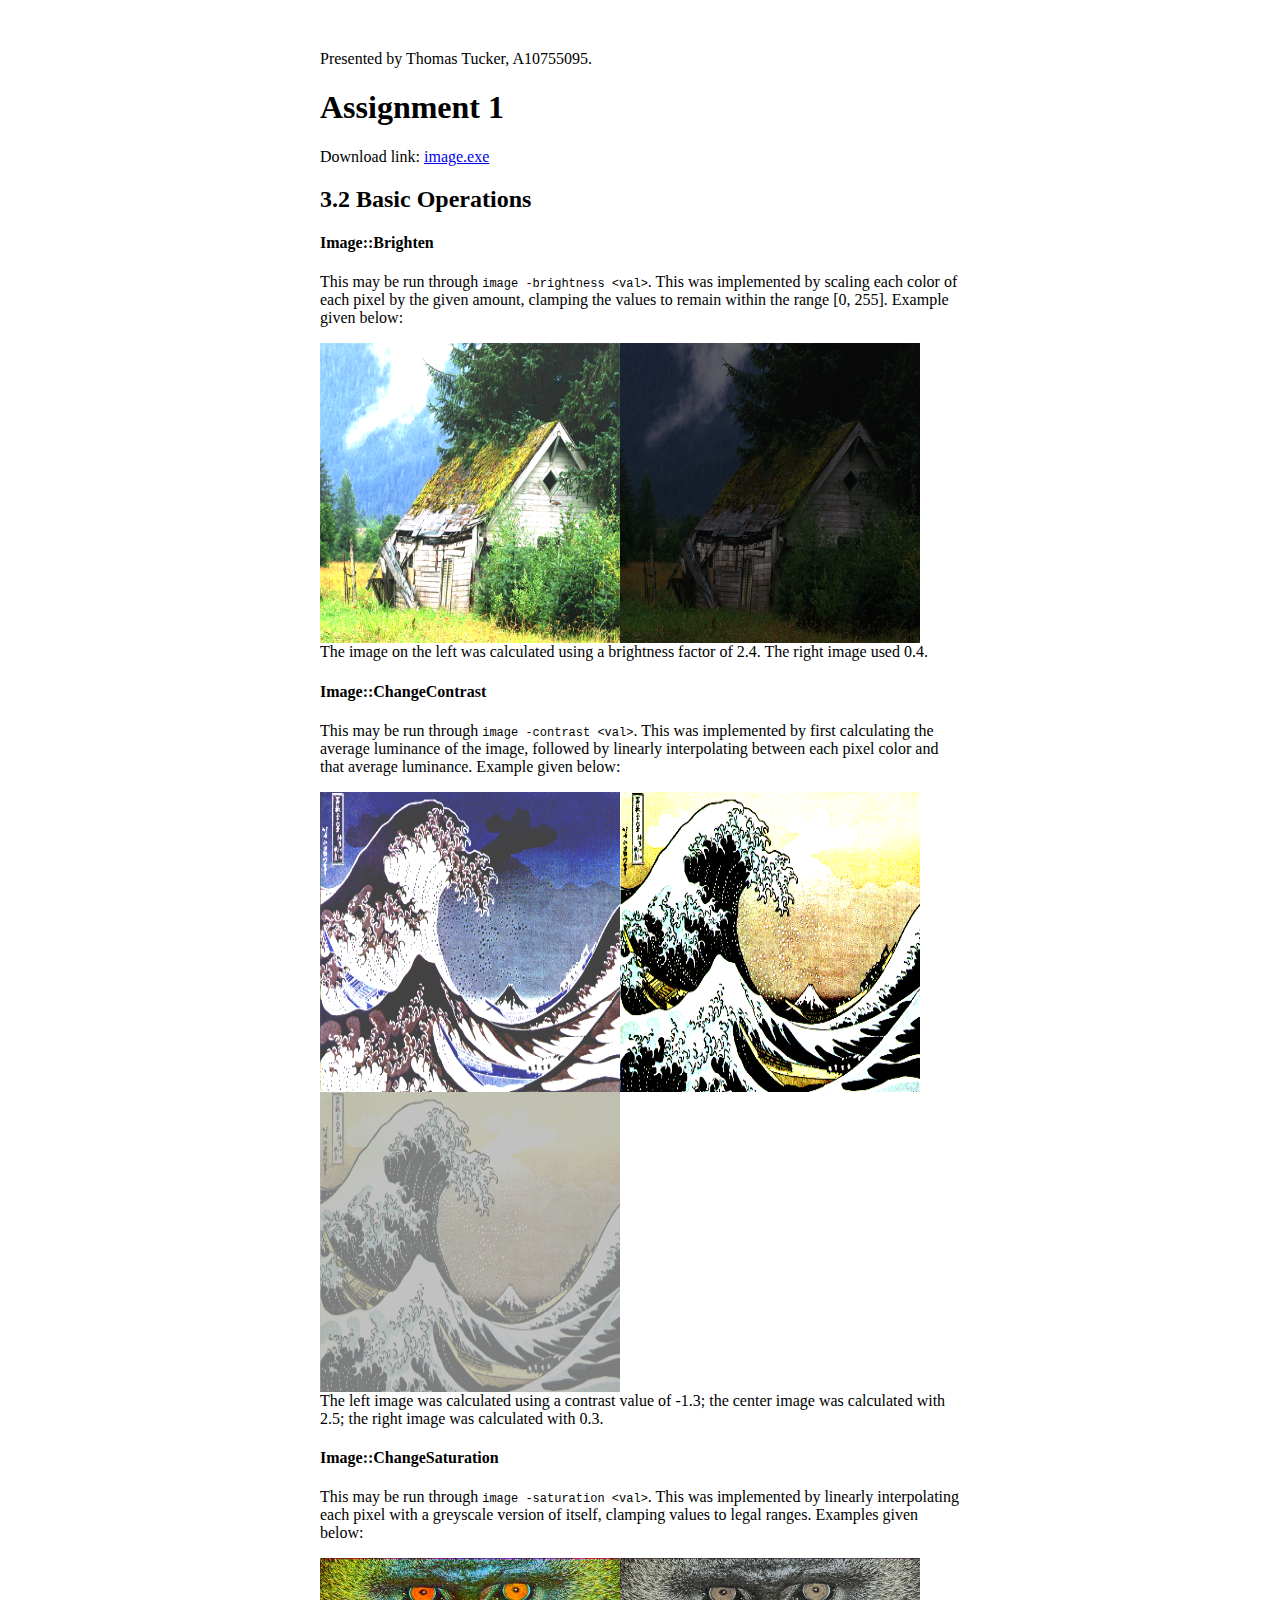
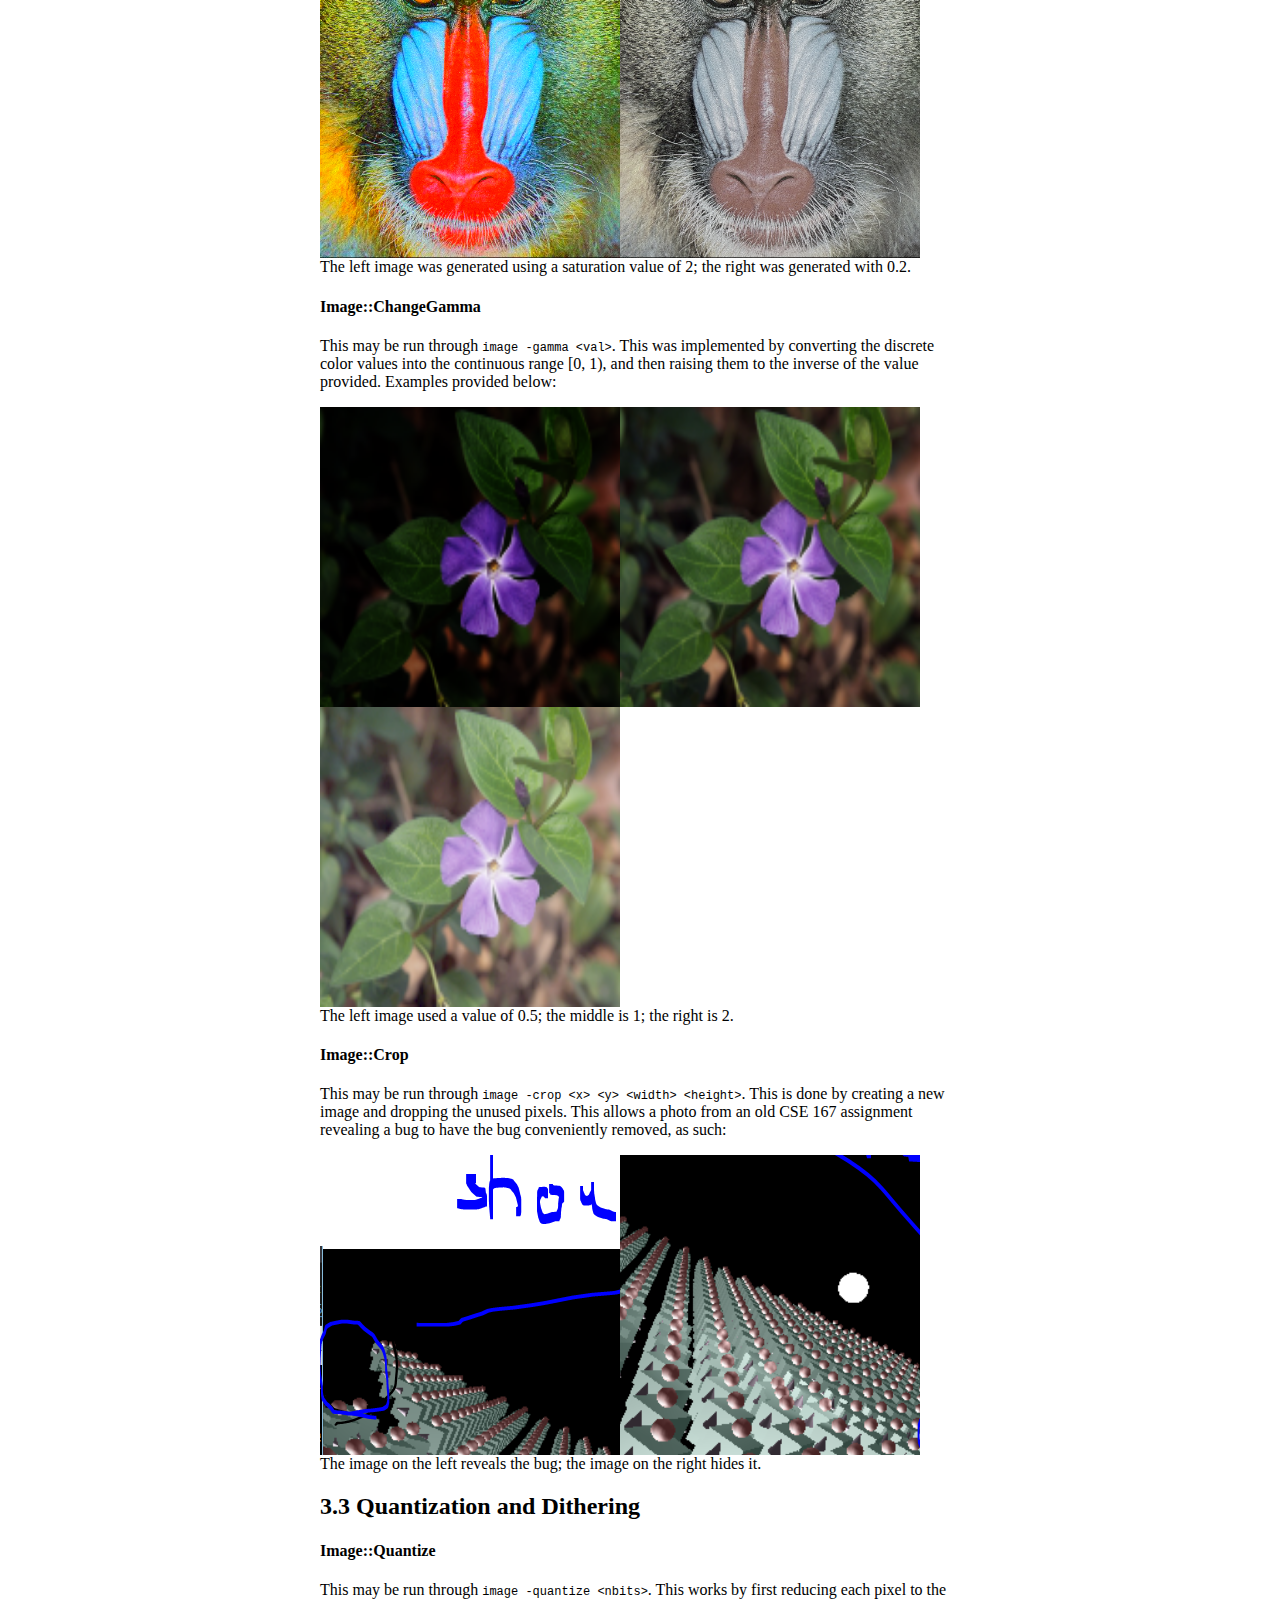
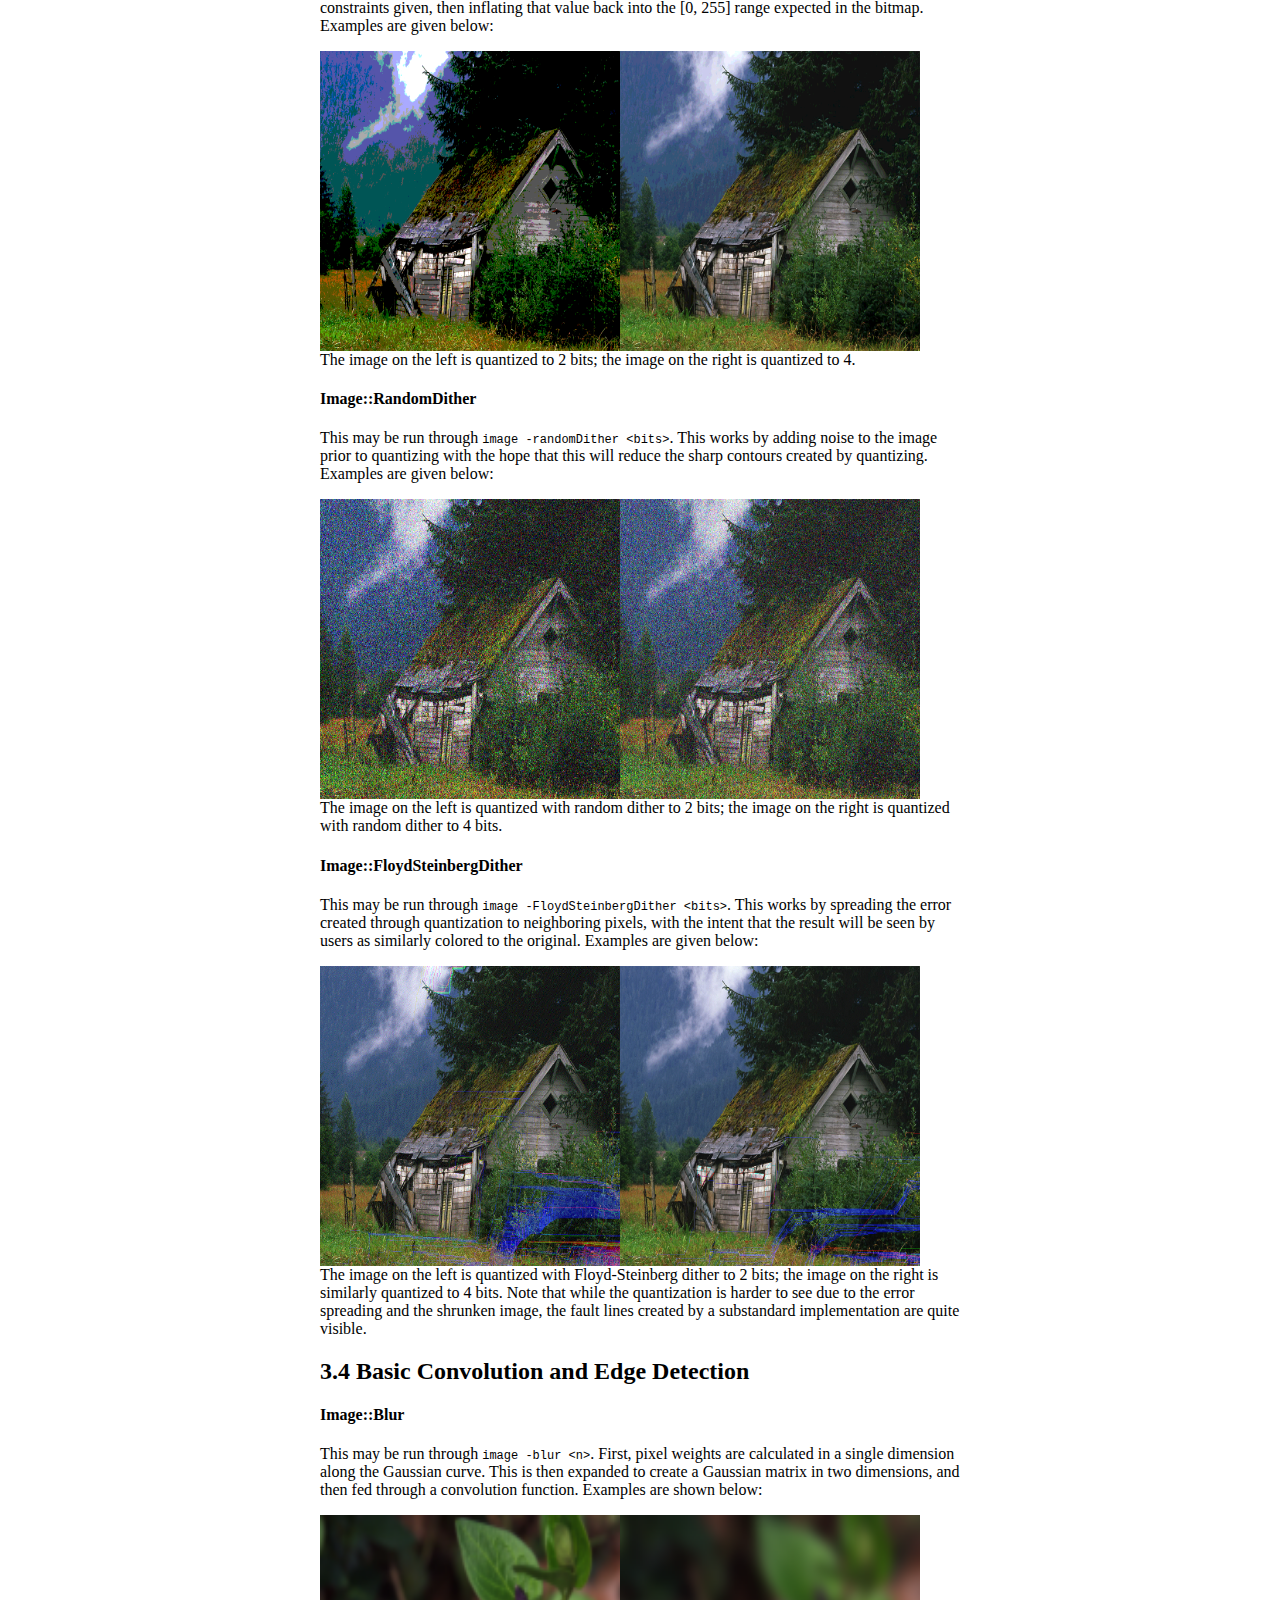
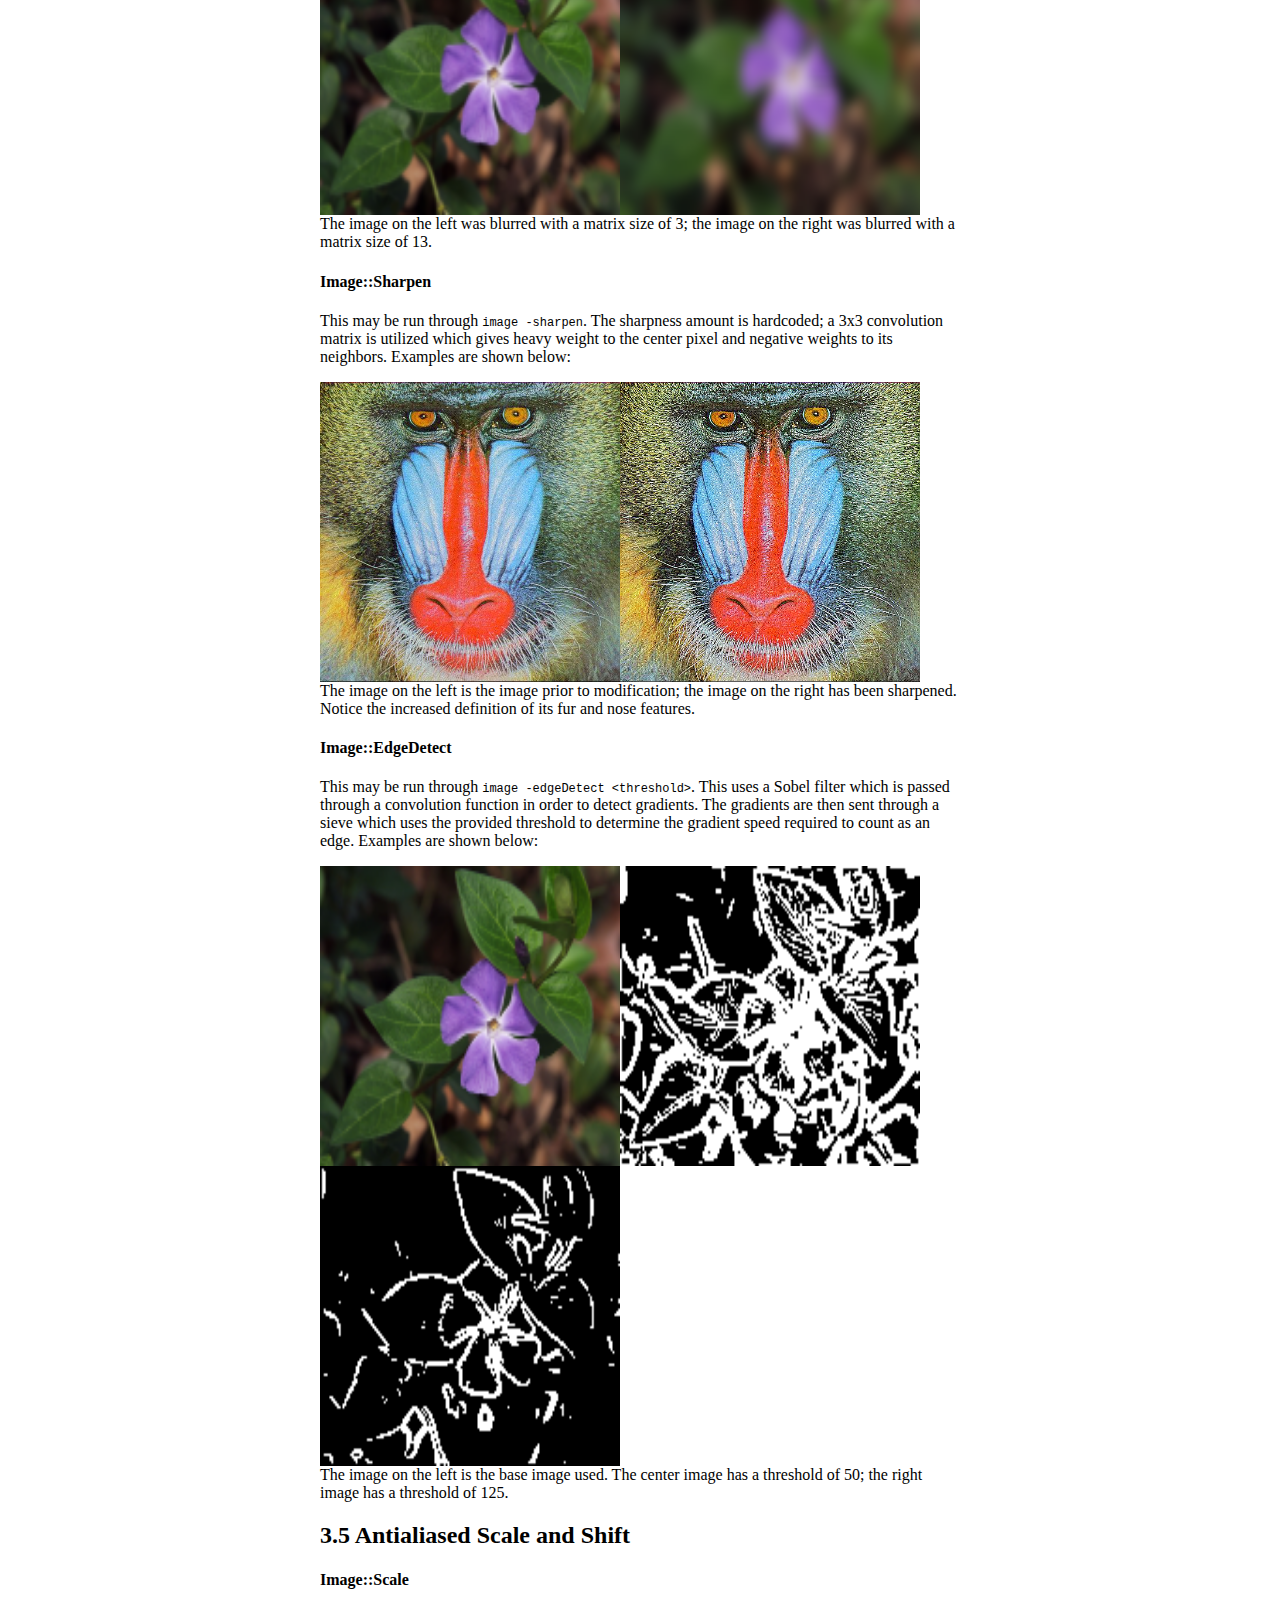
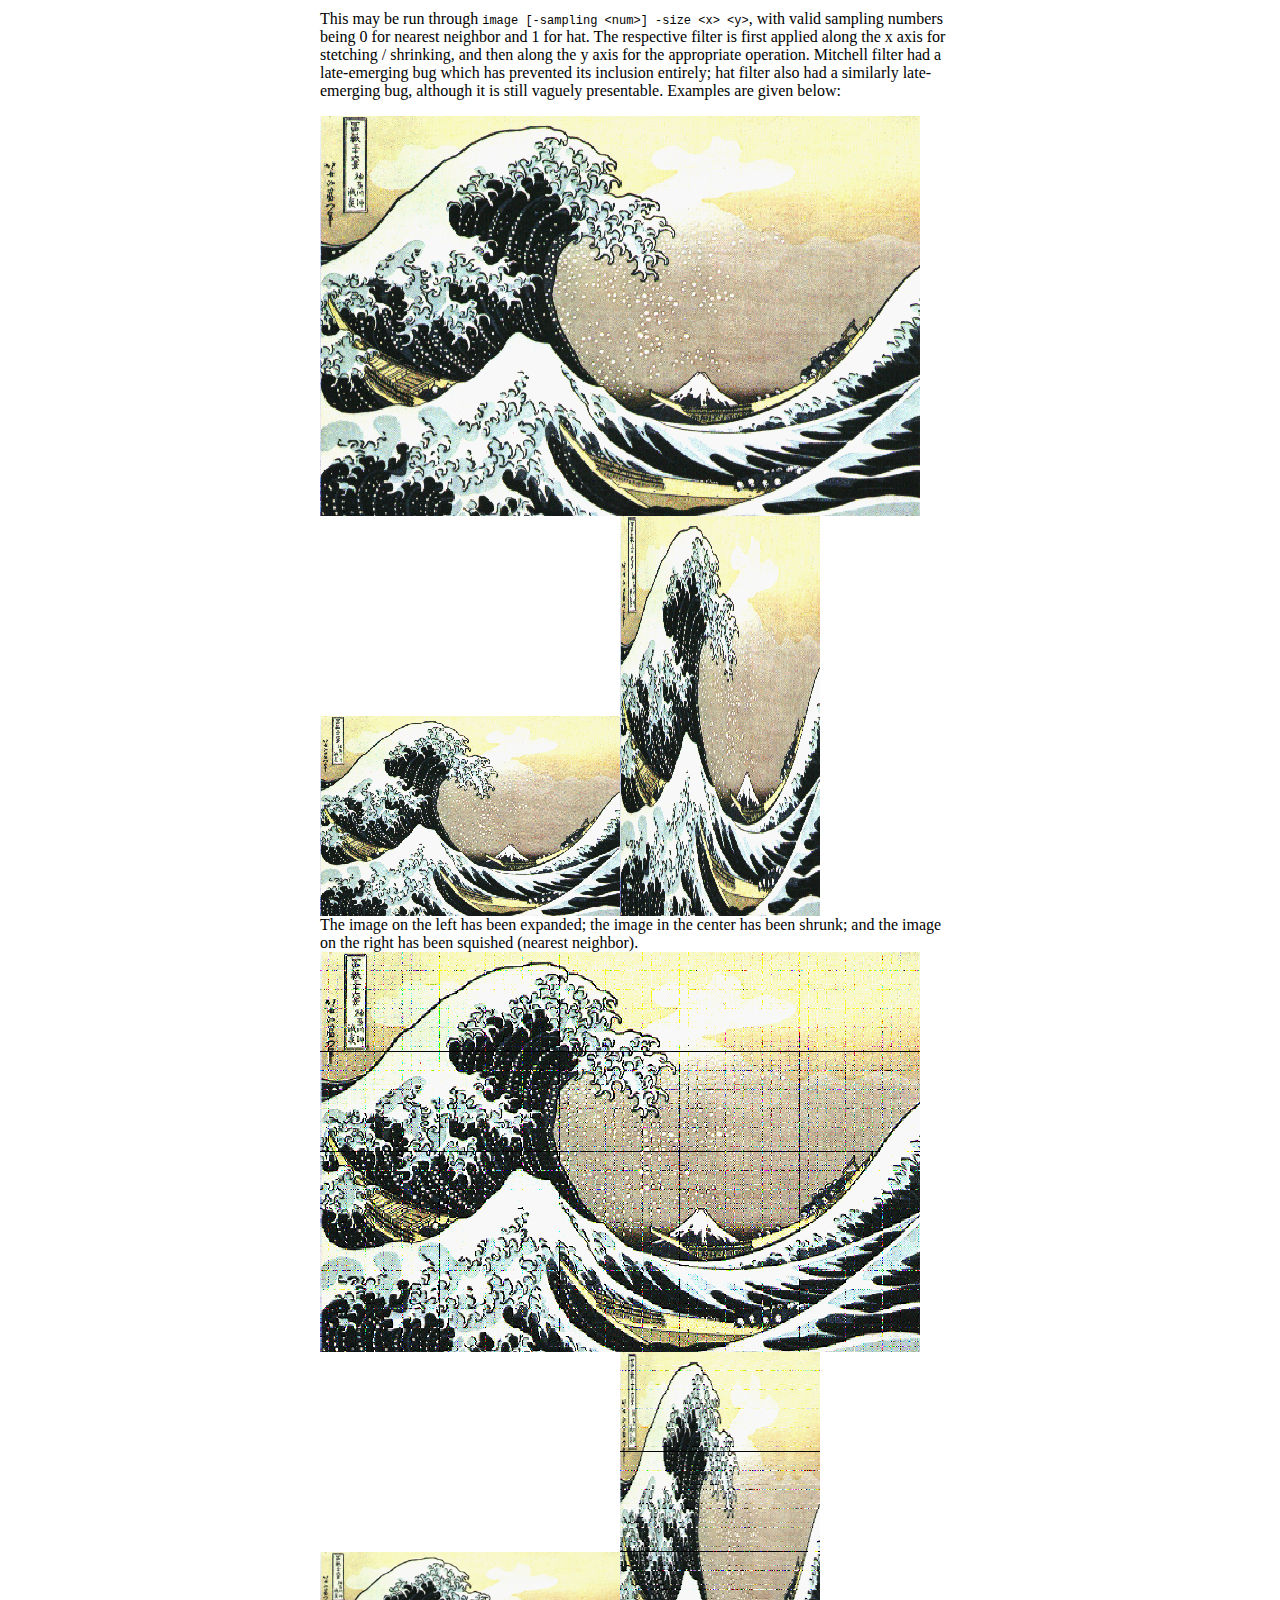
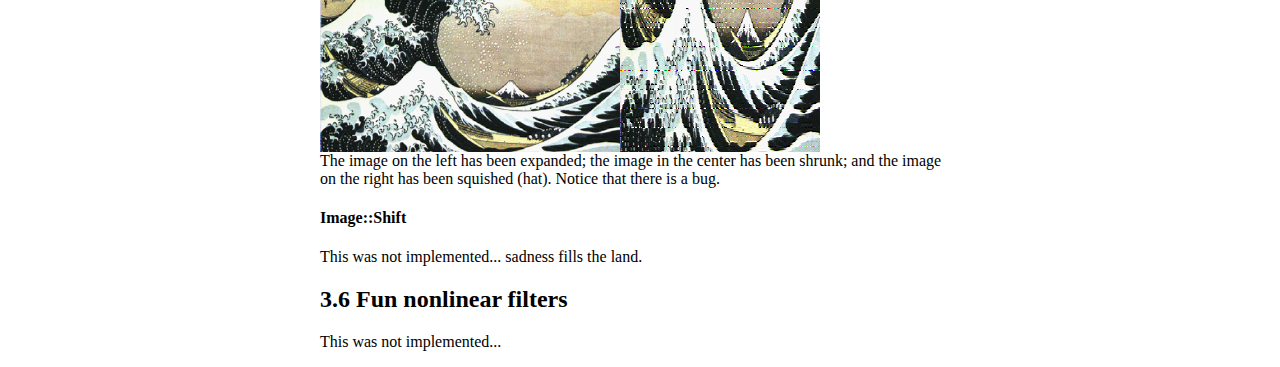
==== commit 18b2d5b5: "Fixed typo in a1, added some glue to make it accessible from the homepage." ====
--- a/Ramamoorthi190/a1.html
+++ b/Ramamoorthi190/a1.html
@@ -6,7 +6,7 @@
 	<body>
 		Presented by Thomas Tucker, A10755095.
 		<h1>Assignment 1</h1>
-		<p> Download link: <a href='image.exe'>image.exe</a>
+		<p> Download link: <a href='a1/image.exe'>image.exe</a>
 		<h2>3.2 Basic Operations</h2>
 		<h4>Image::Brighten</h4>
 		<p>
@@ -147,12 +147,12 @@
 		src='a1/nshrinkwave.bmp' style='width:300;height:200'/><img
 		src='a1/nstickwave.bmp' style='width:200;height:400'/><br/>
 		The image on the left has been expanded; the image in the center has been
-		shurnk; and the image on the right has been squished (nearest neighbor).
+		shrunk; and the image on the right has been squished (nearest neighbor).
 		<img src='a1/hstretchwave.bmp' style='width:600;height:400'/><img
 		src='a1/hshrinkwave.bmp' style='width:300;height:200'/><img
 		src='a1/hstickwave.bmp' style='width:200;height:400'/><br/>
 		The image on the left has been expanded; the image in the center has been
-		shurnk; and the image on the right has been squished (hat). Notice that
+		shrunk; and the image on the right has been squished (hat). Notice that
 		there is a bug.
 		<h4>Image::Shift</h4>
 		<p>
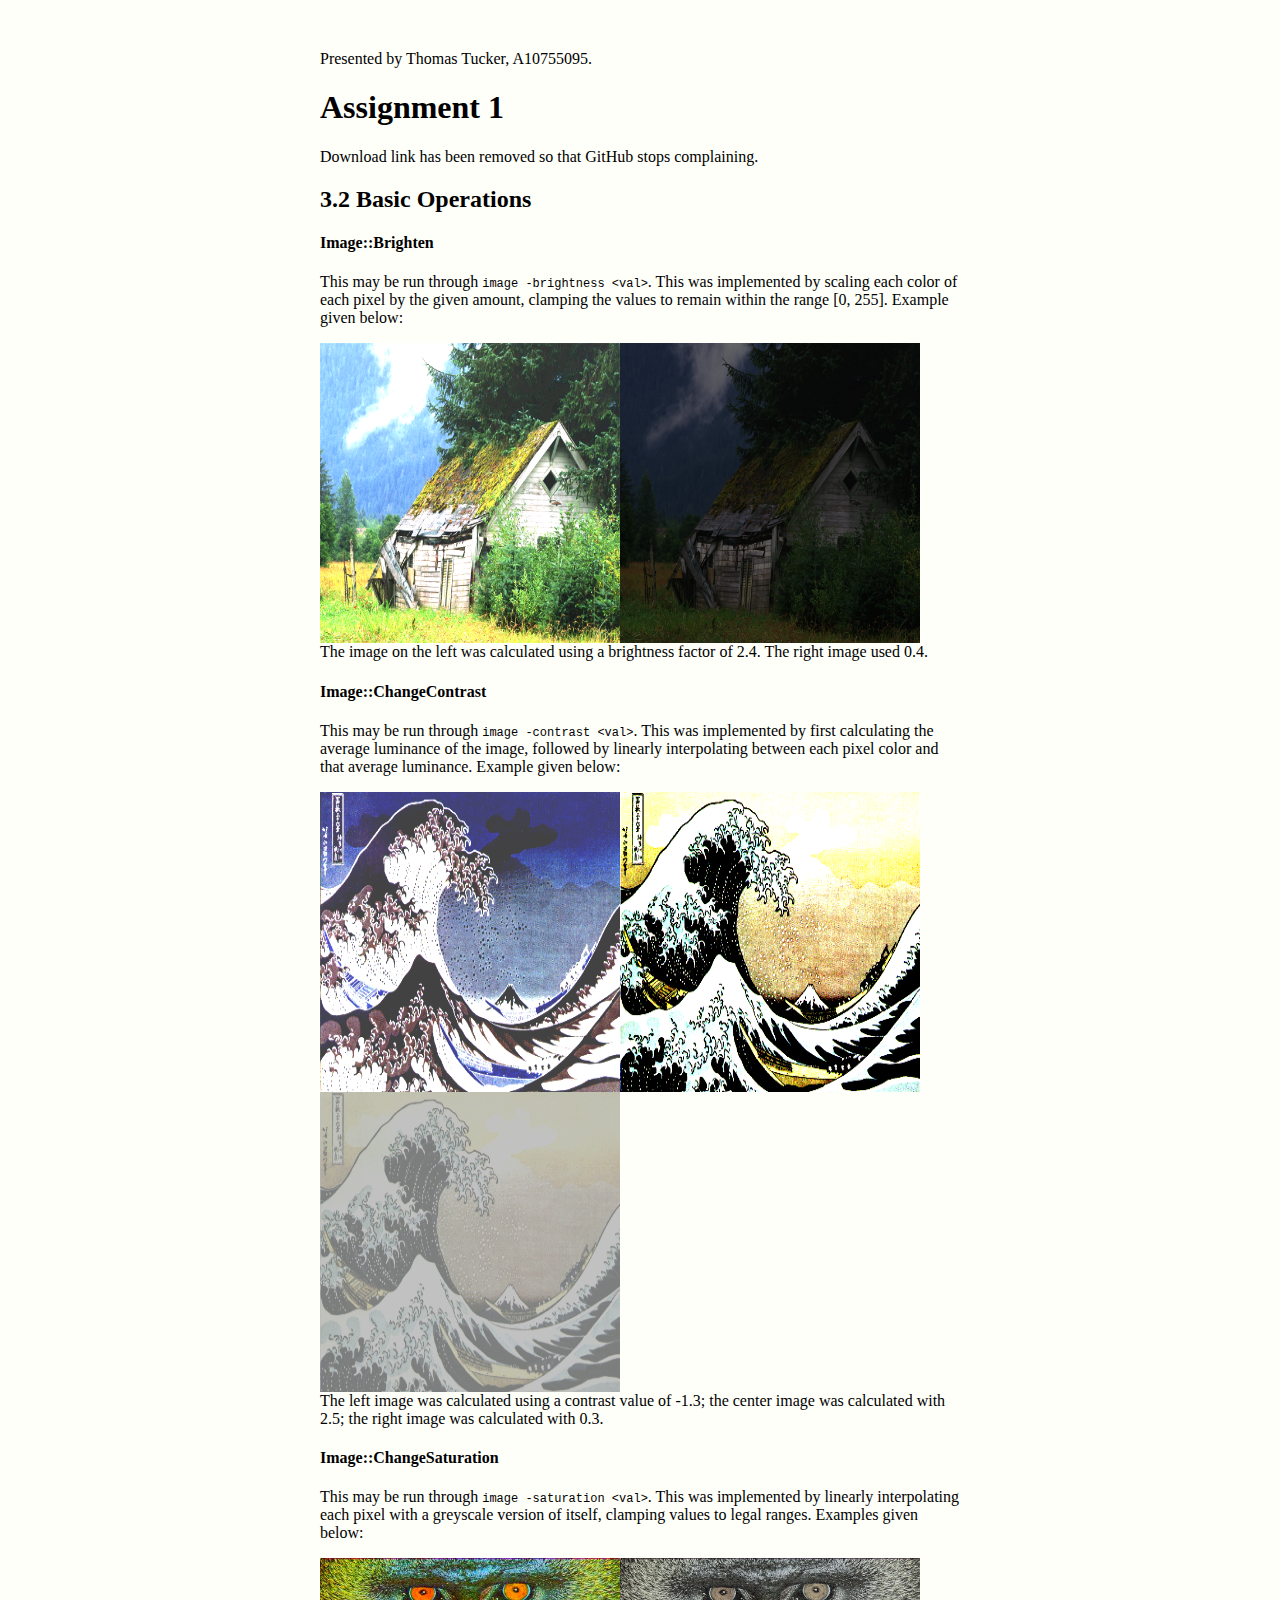
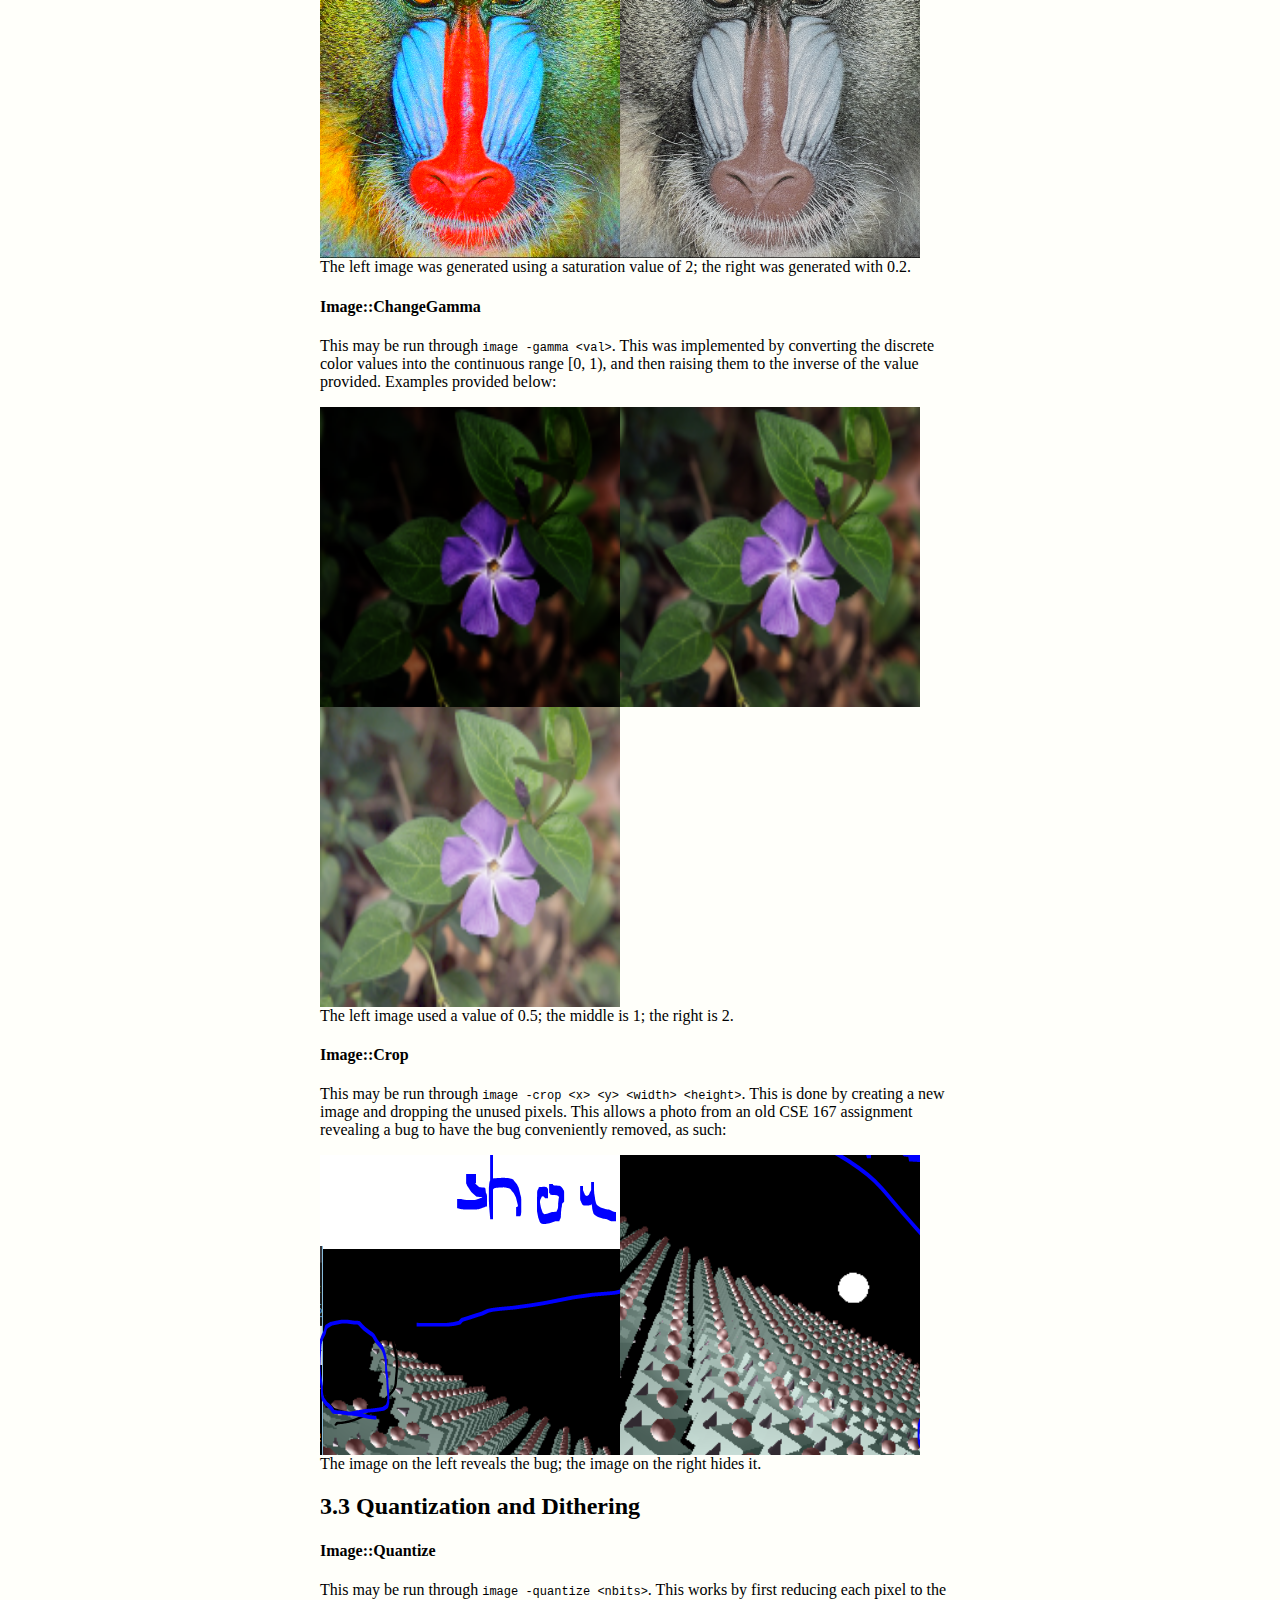
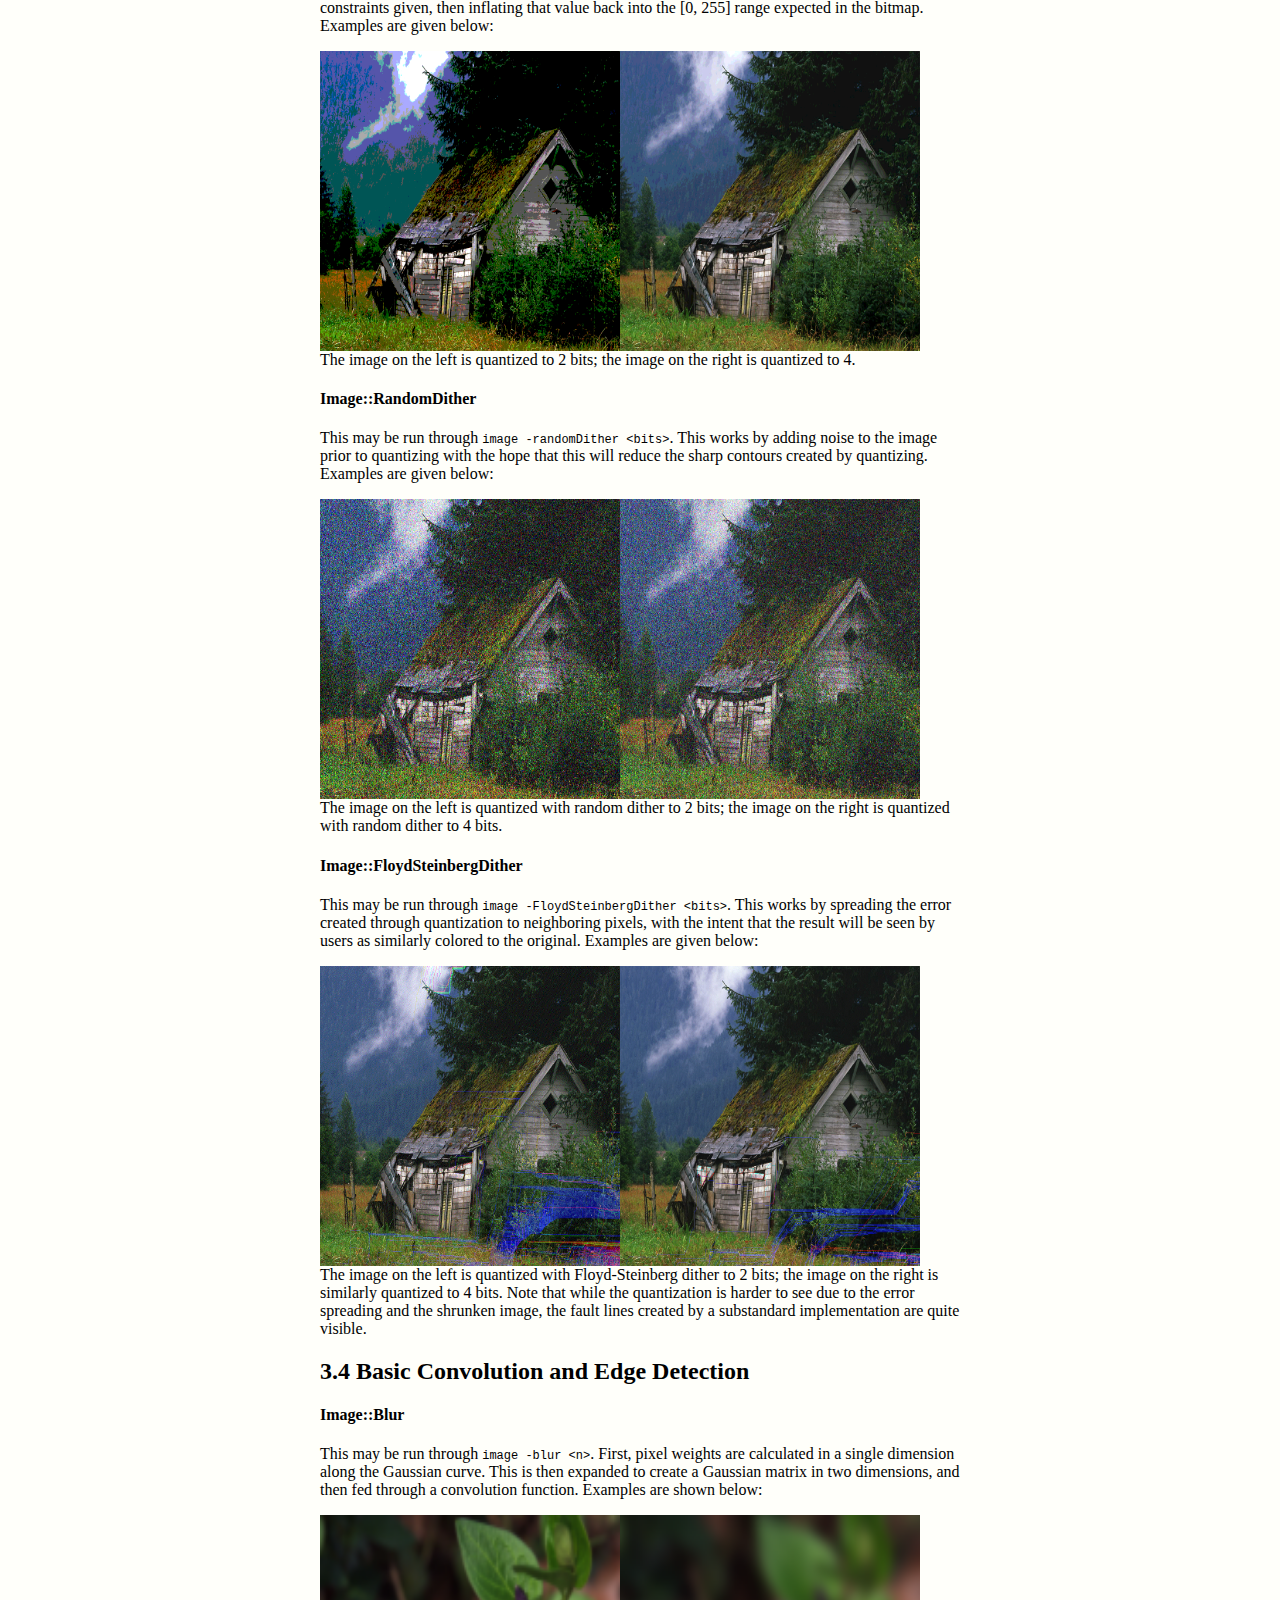
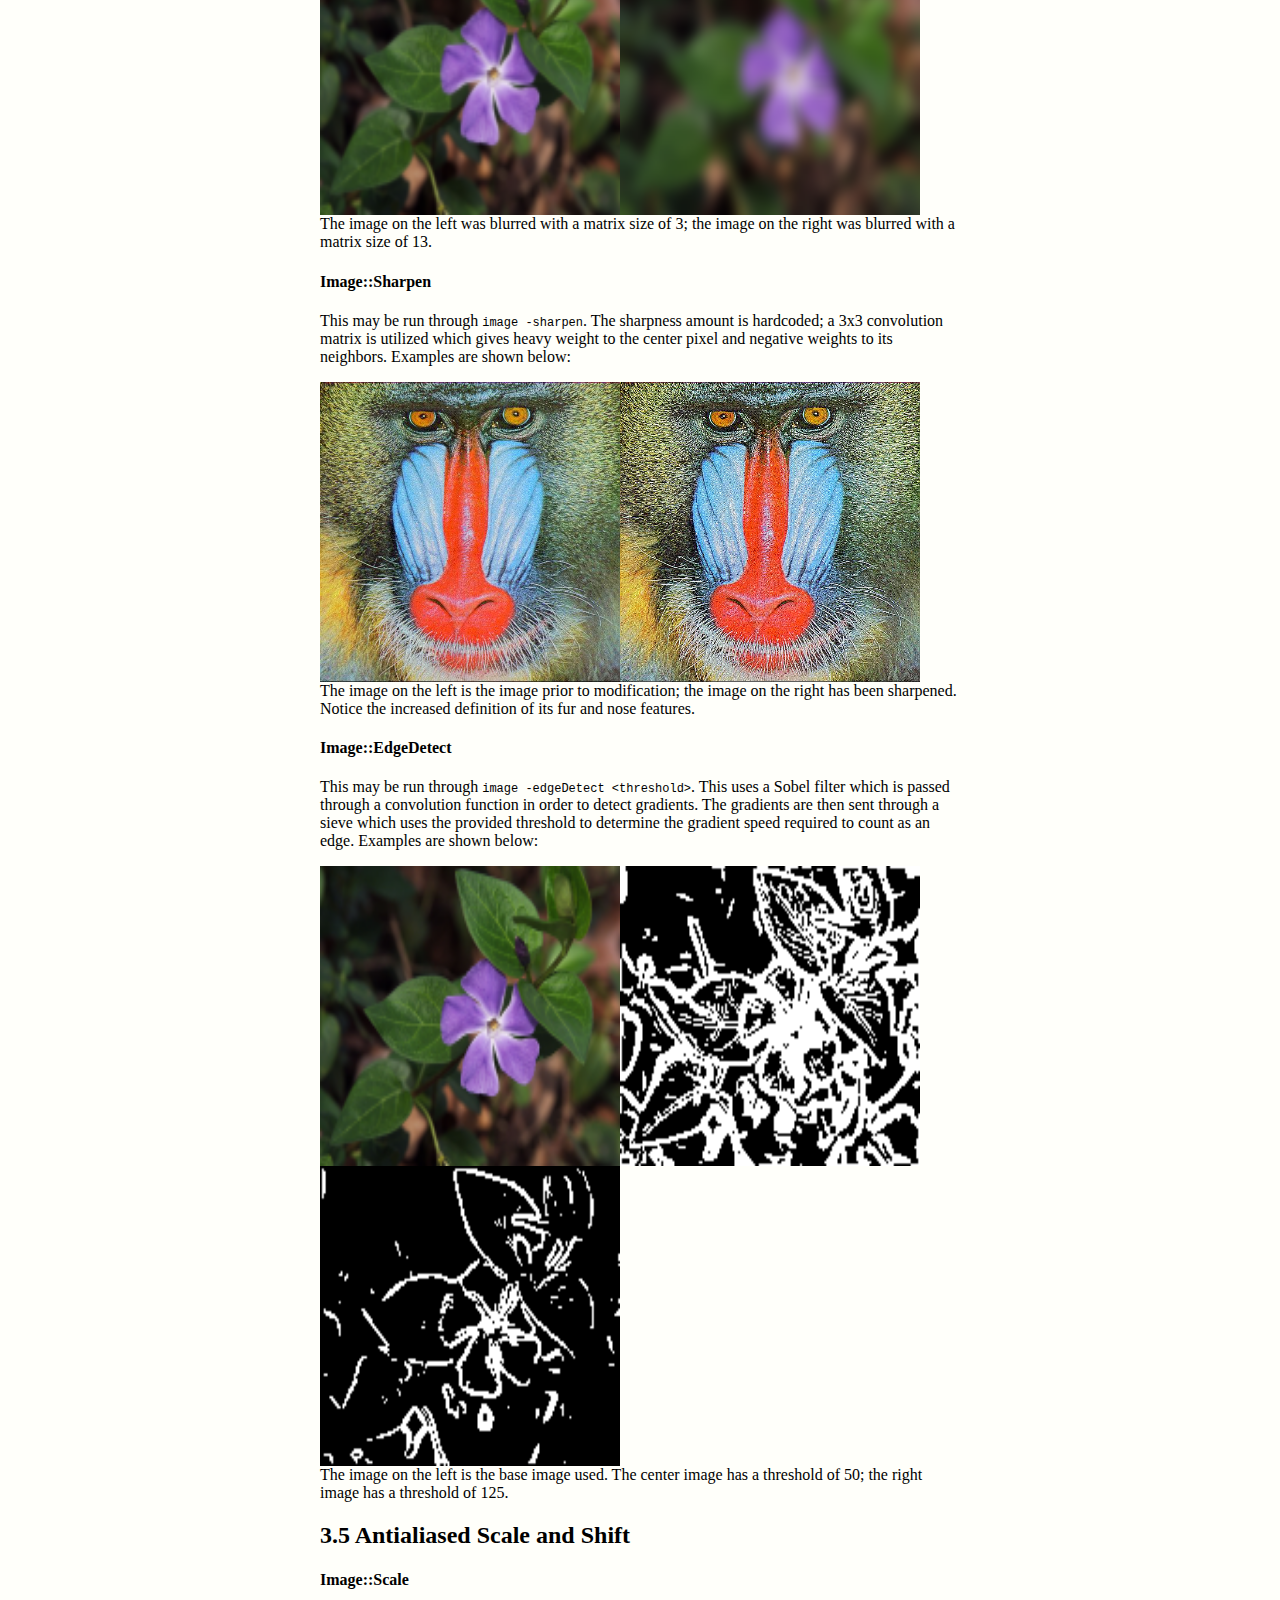
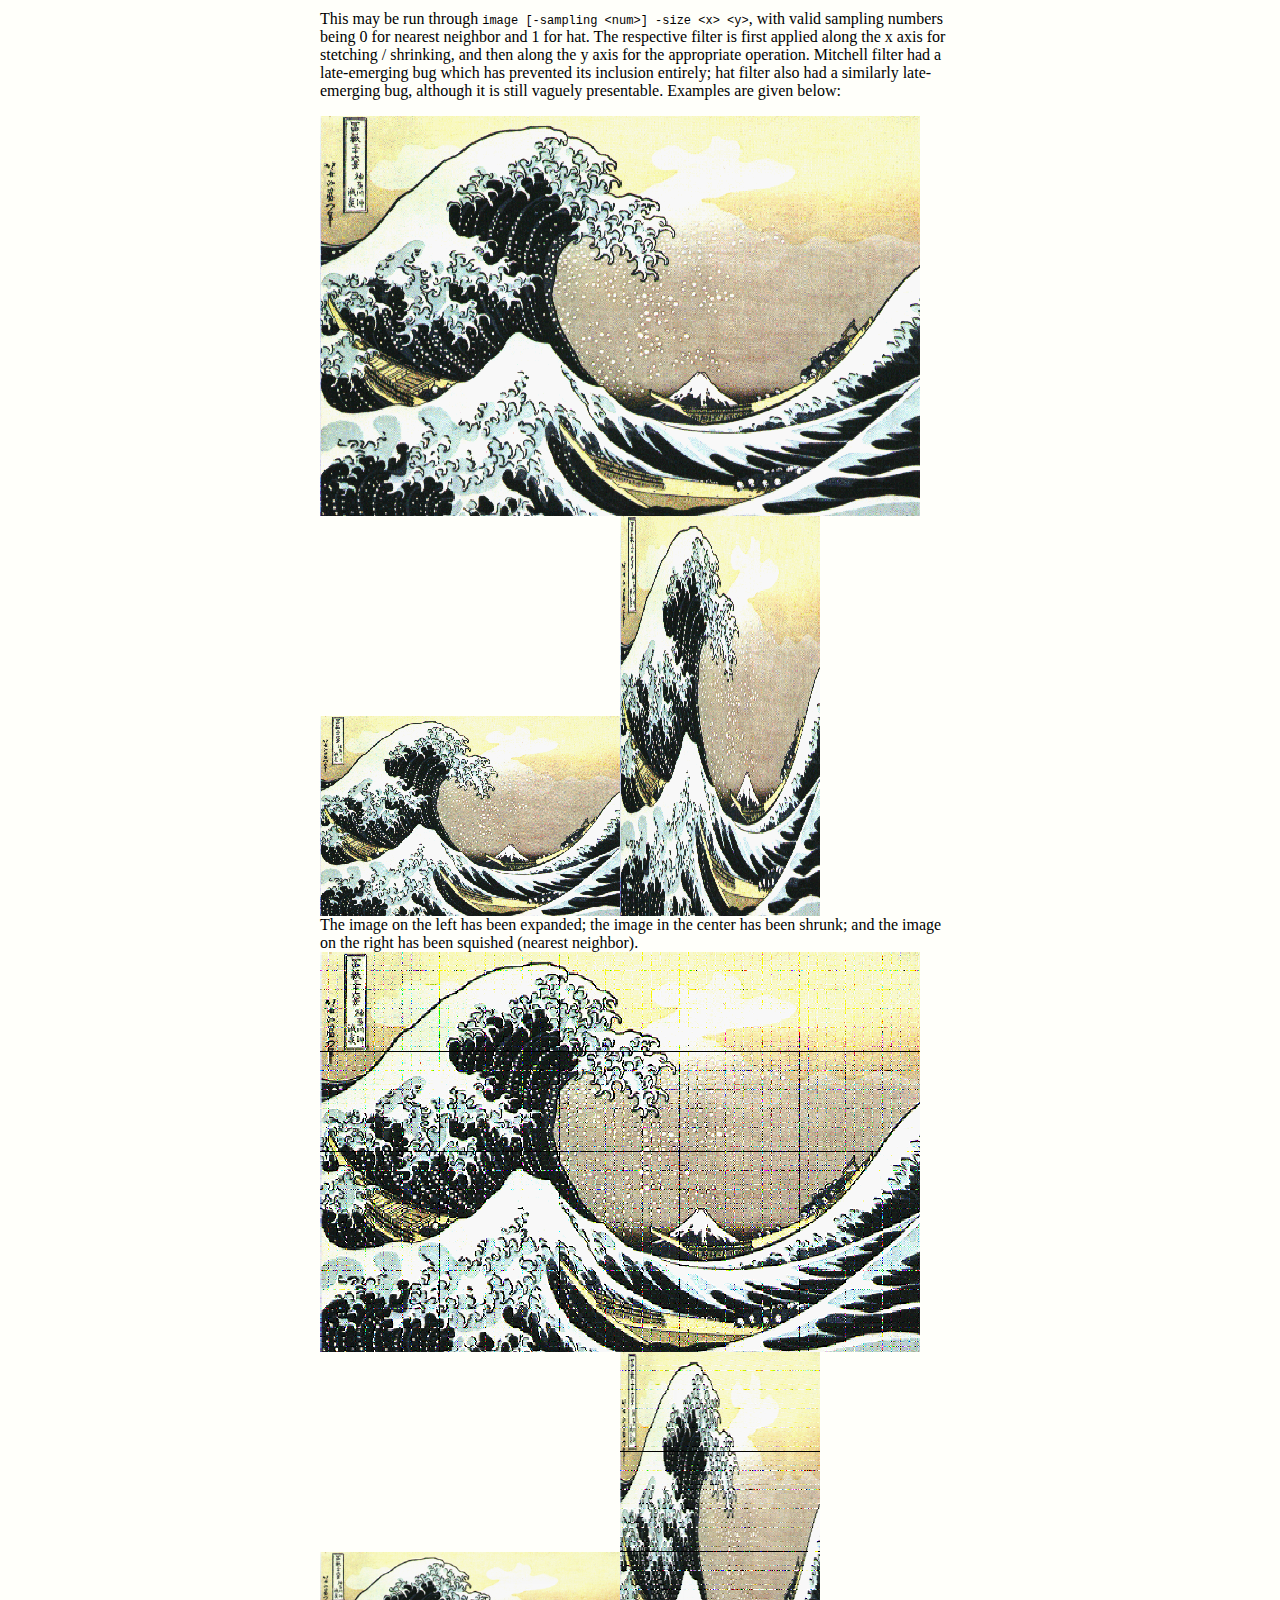
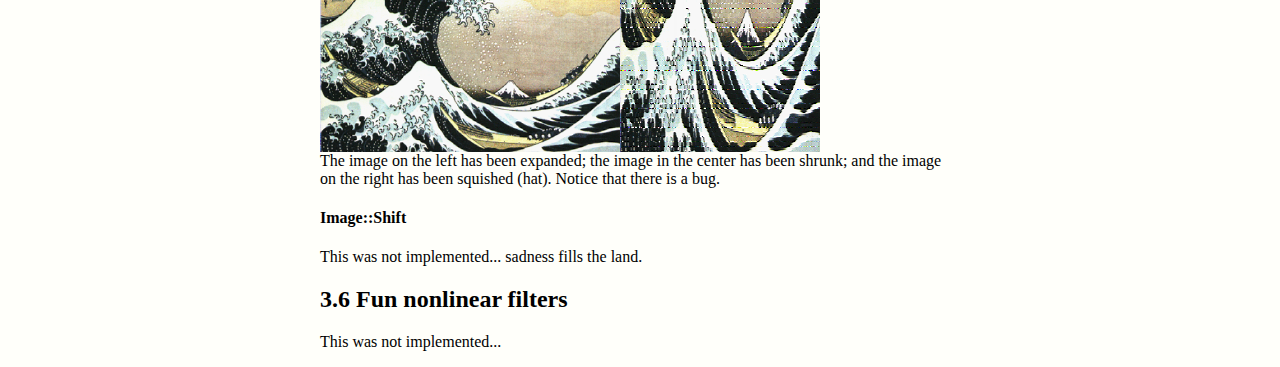
==== commit 3258a27f: "Removed executables and compressed folders." ====
--- a/Ramamoorthi190/a1.html
+++ b/Ramamoorthi190/a1.html
@@ -1,167 +1,116 @@
-<html>
-	<head>
-		<link href='style.css' rel='stylesheet'>
-	</head>
-
-	<body>
-		Presented by Thomas Tucker, A10755095.
-		<h1>Assignment 1</h1>
-		<p> Download link: <a href='a1/image.exe'>image.exe</a>
-		<h2>3.2 Basic Operations</h2>
-		<h4>Image::Brighten</h4>
-		<p>
-			This may be run through <span class='mono'>image -brightness
-			&lt;val&gt;</span>.
-			This was implemented by scaling each color of each pixel by the given
-			amount, clamping the values to remain within the range [0, 255].
-			Example given below:
-		</p>
-		<img src='a1/bright_img.bmp'/><img src='a1/dullshed.bmp'/><br/>The image on the
-		left was calculated using a brightness factor of 2.4. The right image used
-		0.4.
-		<h4>Image::ChangeContrast</h4>
-		<p>
-			This may be run through <span class='mono'>image -contrast
-			&lt;val&gt;</span>. This was implemented by first calculating the average
-			luminance of the image, followed by linearly interpolating between each
-			pixel color and that average luminance. Example given below:
-		</p>
-		<img src='a1/negwave.bmp'/><img src='a1/conwave.bmp'/><img src='a1/midwave.bmp'/><br/>The left image was
-		calculated using a contrast value of -1.3; the center image was calculated
-		with 2.5; the right image was calculated with 0.3.
-		<h4>Image::ChangeSaturation</h4>
-		<p>
-			This may be run through <span class='mono'>image -saturation
-			&lt;val&gt;</span>.
-			This was implemented by linearly interpolating each pixel with a
-			greyscale version of itself, clamping values to legal ranges. Examples
-			given below:
-		</p>
-		<img src='a1/satman.bmp'/><img src='a1/satman2.bmp'/><br/>
-		The left image was generated using a saturation value of 2; the right was
-		generated with 0.2.
-		<h4>Image::ChangeGamma</h4>
-		<p>
-			This may be run through <span class='mono'>image -gamma
-			&lt;val&gt;</span>. This was implemented by converting the discrete color
-			values into the continuous range [0, 1), and then raising them to the
-			inverse of the value provided. Examples provided below:
-		</p>
-		<img src='a1/lowgamflower.bmp'/><img src='a1/midgamflower.bmp'/><img
-		src='a1/highgamflower.bmp'/><br/>
-		The left image used a value of 0.5; the middle is 1; the right is 2.
-		<h4>Image::Crop</h4>
-		<p>
-			This may be run through <span class='mono'>image -crop &lt;x&gt;
-			&lt;y&gt; &lt;width&gt; &lt;height&gt;</span>.
-			This is done by creating a new image and dropping the unused pixels. This
-			allows a photo from an old CSE 167 assignment revealing a bug to have the
-			bug conveniently removed, as such:
-		</p>
-		<img src='a1/cropbots.bmp'/><img src='a1/cropbots2.bmp'/><br/>
-		The image on the left reveals the bug; the image on the right hides it.
-		<h2>3.3 Quantization and Dithering</h2>
-		<h4>Image::Quantize</h4>
-		<p>
-			This may be run through <span class='mono'>image -quantize
-			&lt;nbits&gt;</span>. This works by first reducing each pixel to the
-			constraints given, then inflating that value back into the [0, 255] range
-			expected in the bitmap. Examples are given below:
-		</p>
-		<img src='a1/house_2.bmp'/><img src='a1/house_4.bmp'/><br/>
-		The image on the left is quantized to 2 bits; the image on the right is
-		quantized to 4.
-		<h4>Image::RandomDither</h4>
-		<p>
-			This may be run through <span class='mono'>image -randomDither
-			&lt;bits&gt;</span>. This works by adding noise to the image prior to
-			quantizing with the hope that this will reduce the sharp contours created
-			by quantizing. Examples are given below:
-		</p>
-		<img src='a1/randhouse_2.bmp'/><img src='a1/randhouse_4.bmp'/><br/>
-		The image on the left is quantized with random dither to 2 bits; the image
-		on the right is quantized with random dither to 4 bits.
-		<h4>Image::FloydSteinbergDither</h4>
-		<p>
-			This may be run through <span class='mono'>image -FloydSteinbergDither
-			&lt;bits&gt;</span>. This works by spreading the error created through
-			quantization to neighboring pixels, with the intent that the result will
-			be seen by users as similarly colored to the original. Examples are given
-			below:
-		</p>
-		<img src='a1/fhouse_2.bmp'/><img src='a1/fhouse_4.bmp'/><br/>
-		The image on the left is quantized with Floyd-Steinberg dither to 2 bits;
-		the image on the right is similarly quantized to 4 bits. Note that while
-		the quantization is harder to see due to the error spreading and the
-		shrunken image, the fault
-		lines created by a substandard implementation are quite visible.
-		<h2>3.4 Basic Convolution and Edge Detection</h2>
-		<h4>Image::Blur</h4>
-		<p>
-			This may be run through <span class='mono'>image -blur &lt;n&gt;</span>.
-			First, pixel weights are calculated in a single dimension along the
-			Gaussian curve. This is then expanded to create a Gaussian matrix in two
-			dimensions, and then fed through a convolution function. Examples are
-			shown below:
-		</p>
-		<img src='a1/blurflower.bmp'/><img src='a1/megablurflower.bmp'/><br/>
-		The image on the left was blurred with a matrix size of 3; the image on the
-		right was blurred with a matrix size of 13.
-		<h4>Image::Sharpen</h4>
-		<p>
-			This may be run through <span class='mono'>image -sharpen</span>.
-			The sharpness amount is hardcoded; a 3x3 convolution matrix is utilized
-			which gives heavy weight to the center pixel and negative weights to its
-			neighbors. Examples are shown below:
-		</p>
-		<img src='a1/unsharpmonkey.bmp'/><img src='a1/sharpmonkey.bmp'/><br/>
-		The image on the left is the image prior to modification; the image on the
-		right has been sharpened. Notice the increased definition of its fur and
-		nose features.
-		<h4>Image::EdgeDetect</h4>
-		<p>
-			This may be run through <span class='mono'>image -edgeDetect
-			&lt;threshold&gt;</span>.
-			This uses a Sobel filter which is passed through a convolution function
-			in order to detect gradients. The gradients are then sent through a sieve
-			which uses the provided threshold to determine the gradient speed
-			required to count as an edge. Examples are shown below:
-		</p>
-		<img src='a1/baseflower.bmp'/><img src='a1/floweredge50.bmp'/><img
-		src='a1/floweredge125.bmp'/><br/>
-		The image on the left is the base image used. The center image has a
-		threshold of 50; the right image has a threshold of 125.
-		<h2>3.5 Antialiased Scale and Shift</h2>
-		<h4>Image::Scale</h4>
-		<p>
-			This may be run through <span class='mono'>image [-sampling &lt;num&gt;] -size &lt;x&gt;
-			&lt;y&gt;</span>, with valid sampling numbers
-			being 0 for nearest neighbor and 1 for hat. The respective filter is
-			first applied along the x axis for stetching / shrinking, and then along
-			the y axis for the appropriate operation. Mitchell filter had a
-			late-emerging bug which has prevented its inclusion entirely; hat filter
-			also had a similarly late-emerging bug, although it is still vaguely presentable.
-			Examples are given below:
-		</p>
-		<img src='a1/nstretchwave.bmp' style='width:600;height:400'/><img
-		src='a1/nshrinkwave.bmp' style='width:300;height:200'/><img
-		src='a1/nstickwave.bmp' style='width:200;height:400'/><br/>
-		The image on the left has been expanded; the image in the center has been
-		shrunk; and the image on the right has been squished (nearest neighbor).
-		<img src='a1/hstretchwave.bmp' style='width:600;height:400'/><img
-		src='a1/hshrinkwave.bmp' style='width:300;height:200'/><img
-		src='a1/hstickwave.bmp' style='width:200;height:400'/><br/>
-		The image on the left has been expanded; the image in the center has been
-		shrunk; and the image on the right has been squished (hat). Notice that
-		there is a bug.
-		<h4>Image::Shift</h4>
-		<p>
-			This was not implemented... sadness fills the land.
-		</p>
-		<h2>3.6 Fun nonlinear filters</h2>
-		<p>
-			This was not implemented...
-		</p>
-	</body>
-</html>
-
+<html>
+
+	<head>
+		<link href='style.css' rel='stylesheet'> </head>
+
+	<body> Presented by Thomas Tucker, A10755095.
+		<h1>Assignment 1</h1>
+		<p> Download link has been removed so that GitHub stops complaining.
+			<h2>3.2 Basic Operations</h2>
+			<h4>Image::Brighten</h4>
+			<p> This may be run through <span class='mono'>image -brightness
+			&lt;val&gt;</span>. This was implemented by scaling each color of each pixel by
+				the given amount, clamping the values to remain within the range [0, 255]. Example
+				given below: </p> <img src='a1/bright_img.bmp' /><img src='a1/dullshed.bmp' /><br/>The
+			image on the left was calculated using a brightness factor of 2.4. The right image
+			used 0.4.
+			<h4>Image::ChangeContrast</h4>
+			<p> This may be run through <span class='mono'>image -contrast
+			&lt;val&gt;</span>. This was implemented by first calculating the average luminance
+				of the image, followed by linearly interpolating between each pixel color and
+				that average luminance. Example given below: </p> <img src='a1/negwave.bmp' /><img
+			  src='a1/conwave.bmp' /><img src='a1/midwave.bmp' /><br/>The left image was calculated
+			using a contrast value of -1.3; the center image was calculated with 2.5; the
+			right image was calculated with 0.3.
+			<h4>Image::ChangeSaturation</h4>
+			<p> This may be run through <span class='mono'>image -saturation
+			&lt;val&gt;</span>. This was implemented by linearly interpolating each pixel
+				with a greyscale version of itself, clamping values to legal ranges. Examples
+				given below: </p> <img src='a1/satman.bmp' /><img src='a1/satman2.bmp' /><br/>			The left image was generated using a saturation value of 2; the right was generated
+			with 0.2.
+			<h4>Image::ChangeGamma</h4>
+			<p> This may be run through <span class='mono'>image -gamma
+			&lt;val&gt;</span>. This was implemented by converting the discrete color values
+				into the continuous range [0, 1), and then raising them to the inverse of the
+				value provided. Examples provided below: </p> <img src='a1/lowgamflower.bmp'
+			/><img src='a1/midgamflower.bmp' /><img src='a1/highgamflower.bmp' /><br/> The
+			left image used a value of 0.5; the middle is 1; the right is 2.
+			<h4>Image::Crop</h4>
+			<p> This may be run through <span class='mono'>image -crop &lt;x&gt;
+			&lt;y&gt; &lt;width&gt; &lt;height&gt;</span>. This is done by creating a new
+				image and dropping the unused pixels. This allows a photo from an old CSE 167
+				assignment revealing a bug to have the bug conveniently removed, as such: </p>
+			<img src='a1/cropbots.bmp' /><img src='a1/cropbots2.bmp' /><br/> The image on
+			the left reveals the bug; the image on the right hides it.
+			<h2>3.3 Quantization and Dithering</h2>
+			<h4>Image::Quantize</h4>
+			<p> This may be run through <span class='mono'>image -quantize
+			&lt;nbits&gt;</span>. This works by first reducing each pixel to the constraints
+				given, then inflating that value back into the [0, 255] range expected in the
+				bitmap. Examples are given below: </p> <img src='a1/house_2.bmp' /><img src='a1/house_4.bmp'
+			/><br/> The image on the left is quantized to 2 bits; the image on the right is
+			quantized to 4.
+			<h4>Image::RandomDither</h4>
+			<p> This may be run through <span class='mono'>image -randomDither
+			&lt;bits&gt;</span>. This works by adding noise to the image prior to quantizing
+				with the hope that this will reduce the sharp contours created by quantizing.
+				Examples are given below: </p> <img src='a1/randhouse_2.bmp' /><img src='a1/randhouse_4.bmp'
+			/><br/> The image on the left is quantized with random dither to 2 bits; the image
+			on the right is quantized with random dither to 4 bits.
+			<h4>Image::FloydSteinbergDither</h4>
+			<p> This may be run through <span class='mono'>image -FloydSteinbergDither
+			&lt;bits&gt;</span>. This works by spreading the error created through quantization
+				to neighboring pixels, with the intent that the result will be seen by users
+				as similarly colored to the original. Examples are given below: </p> <img src='a1/fhouse_2.bmp'
+			/><img src='a1/fhouse_4.bmp' /><br/> The image on the left is quantized with Floyd-Steinberg
+			dither to 2 bits; the image on the right is similarly quantized to 4 bits. Note
+			that while the quantization is harder to see due to the error spreading and the
+			shrunken image, the fault lines created by a substandard implementation are quite
+			visible.
+			<h2>3.4 Basic Convolution and Edge Detection</h2>
+			<h4>Image::Blur</h4>
+			<p> This may be run through <span class='mono'>image -blur &lt;n&gt;</span>. First,
+				pixel weights are calculated in a single dimension along the Gaussian curve.
+				This is then expanded to create a Gaussian matrix in two dimensions, and then
+				fed through a convolution function. Examples are shown below: </p> <img src='a1/blurflower.bmp'
+			/><img src='a1/megablurflower.bmp' /><br/> The image on the left was blurred with
+			a matrix size of 3; the image on the right was blurred with a matrix size of 13.
+			<h4>Image::Sharpen</h4>
+			<p> This may be run through <span class='mono'>image -sharpen</span>. The sharpness
+				amount is hardcoded; a 3x3 convolution matrix is utilized which gives heavy weight
+				to the center pixel and negative weights to its neighbors. Examples are shown
+				below: </p> <img src='a1/unsharpmonkey.bmp' /><img src='a1/sharpmonkey.bmp' /><br/>			The image on the left is the image prior to modification; the image on the right
+			has been sharpened. Notice the increased definition of its fur and nose features.
+			<h4>Image::EdgeDetect</h4>
+			<p> This may be run through <span class='mono'>image -edgeDetect
+			&lt;threshold&gt;</span>. This uses a Sobel filter which is passed through a convolution
+				function in order to detect gradients. The gradients are then sent through a
+				sieve which uses the provided threshold to determine the gradient speed required
+				to count as an edge. Examples are shown below: </p> <img src='a1/baseflower.bmp'
+			/><img src='a1/floweredge50.bmp' /><img src='a1/floweredge125.bmp' /><br/> The
+			image on the left is the base image used. The center image has a threshold of
+			50; the right image has a threshold of 125.
+			<h2>3.5 Antialiased Scale and Shift</h2>
+			<h4>Image::Scale</h4>
+			<p> This may be run through <span class='mono'>image [-sampling &lt;num&gt;] -size &lt;x&gt;
+			&lt;y&gt;</span>, with valid sampling numbers being 0 for nearest neighbor and
+				1 for hat. The respective filter is first applied along the x axis for stetching
+				/ shrinking, and then along the y axis for the appropriate operation. Mitchell
+				filter had a late-emerging bug which has prevented its inclusion entirely; hat
+				filter also had a similarly late-emerging bug, although it is still vaguely presentable.
+				Examples are given below: </p> <img src='a1/nstretchwave.bmp' style='width:600;height:400'
+			/><img src='a1/nshrinkwave.bmp' style='width:300;height:200' /><img src='a1/nstickwave.bmp'
+			  style='width:200;height:400' /><br/> The image on the left has been expanded;
+			the image in the center has been shrunk; and the image on the right has been squished
+			(nearest neighbor). <img src='a1/hstretchwave.bmp' style='width:600;height:400'
+			/><img src='a1/hshrinkwave.bmp' style='width:300;height:200' /><img src='a1/hstickwave.bmp'
+			  style='width:200;height:400' /><br/> The image on the left has been expanded;
+			the image in the center has been shrunk; and the image on the right has been squished
+			(hat). Notice that there is a bug.
+			<h4>Image::Shift</h4>
+			<p> This was not implemented... sadness fills the land. </p>
+			<h2>3.6 Fun nonlinear filters</h2>
+			<p> This was not implemented... </p>
+	</body>
+
+</html>--- a/Ramamoorthi190/style.css
+++ b/Ramamoorthi190/style.css
@@ -5,6 +5,7 @@
 	padding-right: 25%;
 	padding-top: 50px;
 	margin: 0;
+	background-color: #fffffa;
 }
 
 .mono
@@ -18,4 +19,3 @@
 	height: 300px;
 	width: 300px;
 }
-
